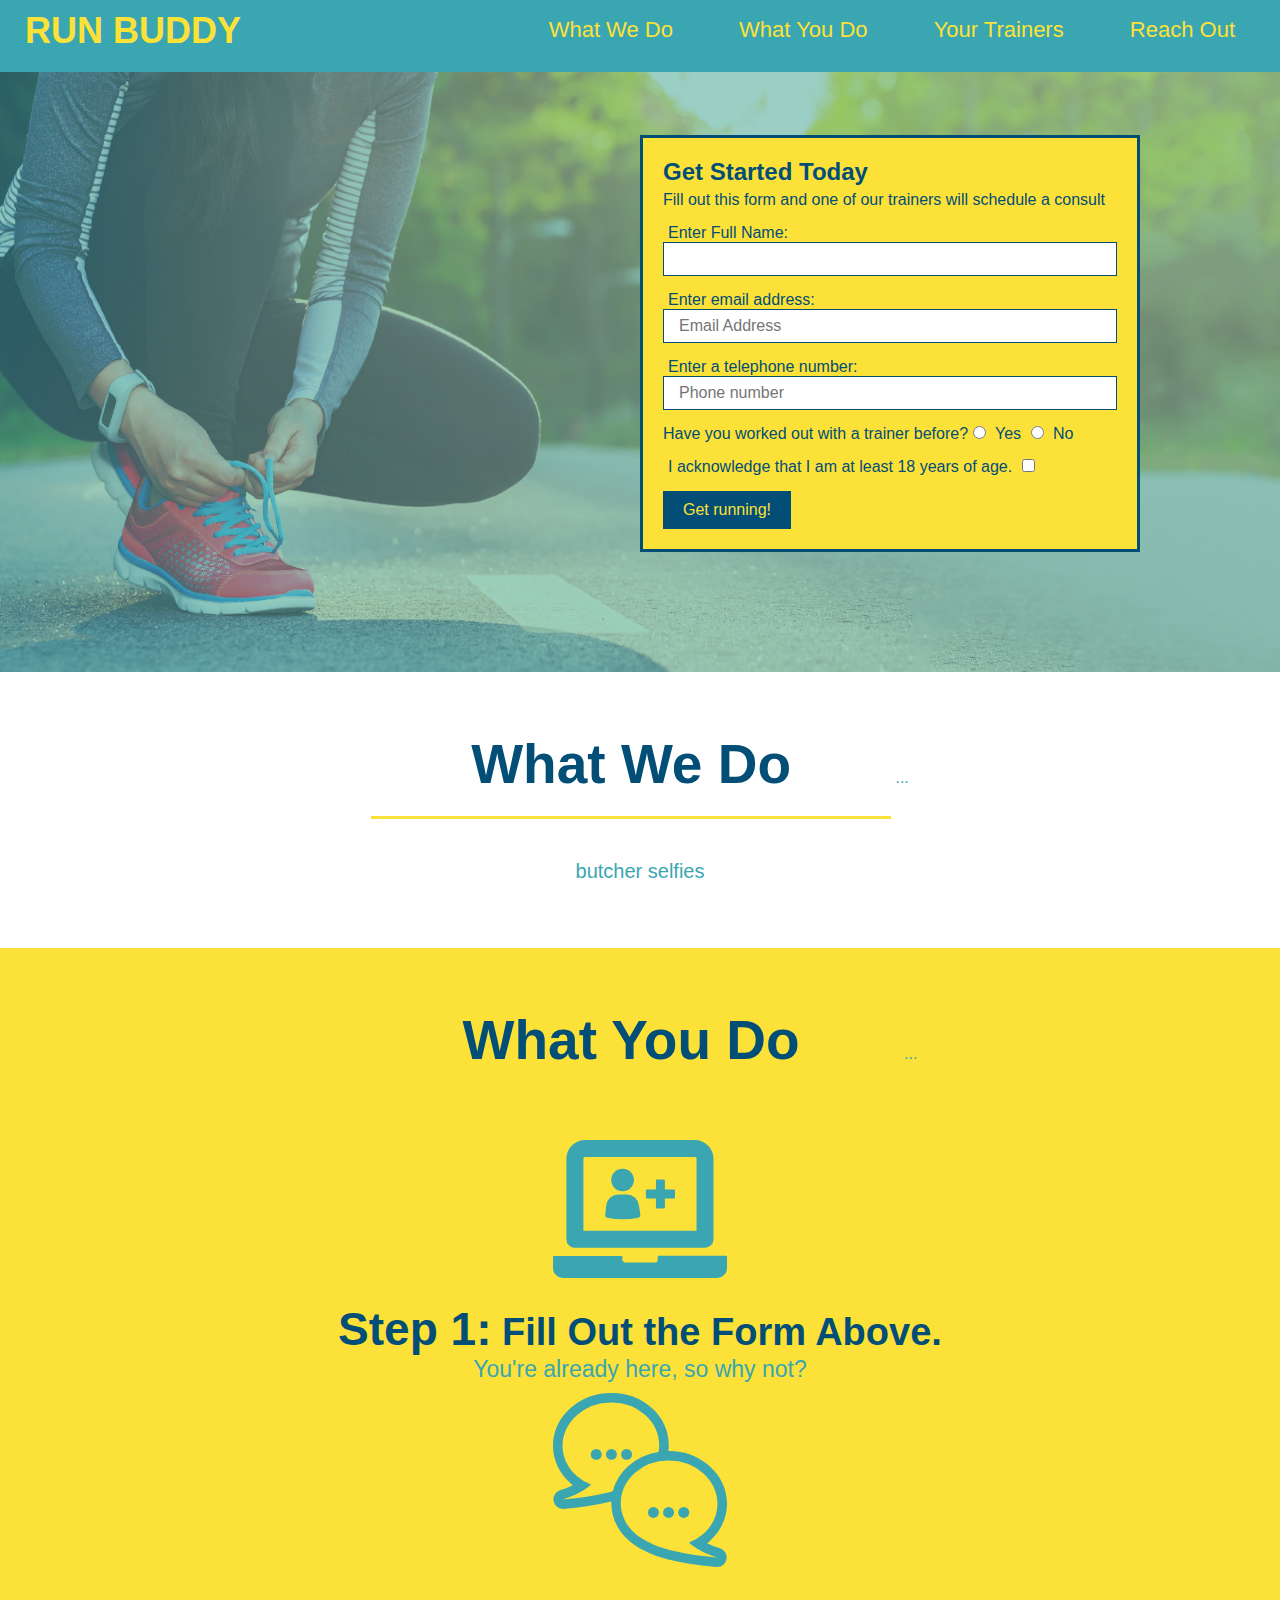
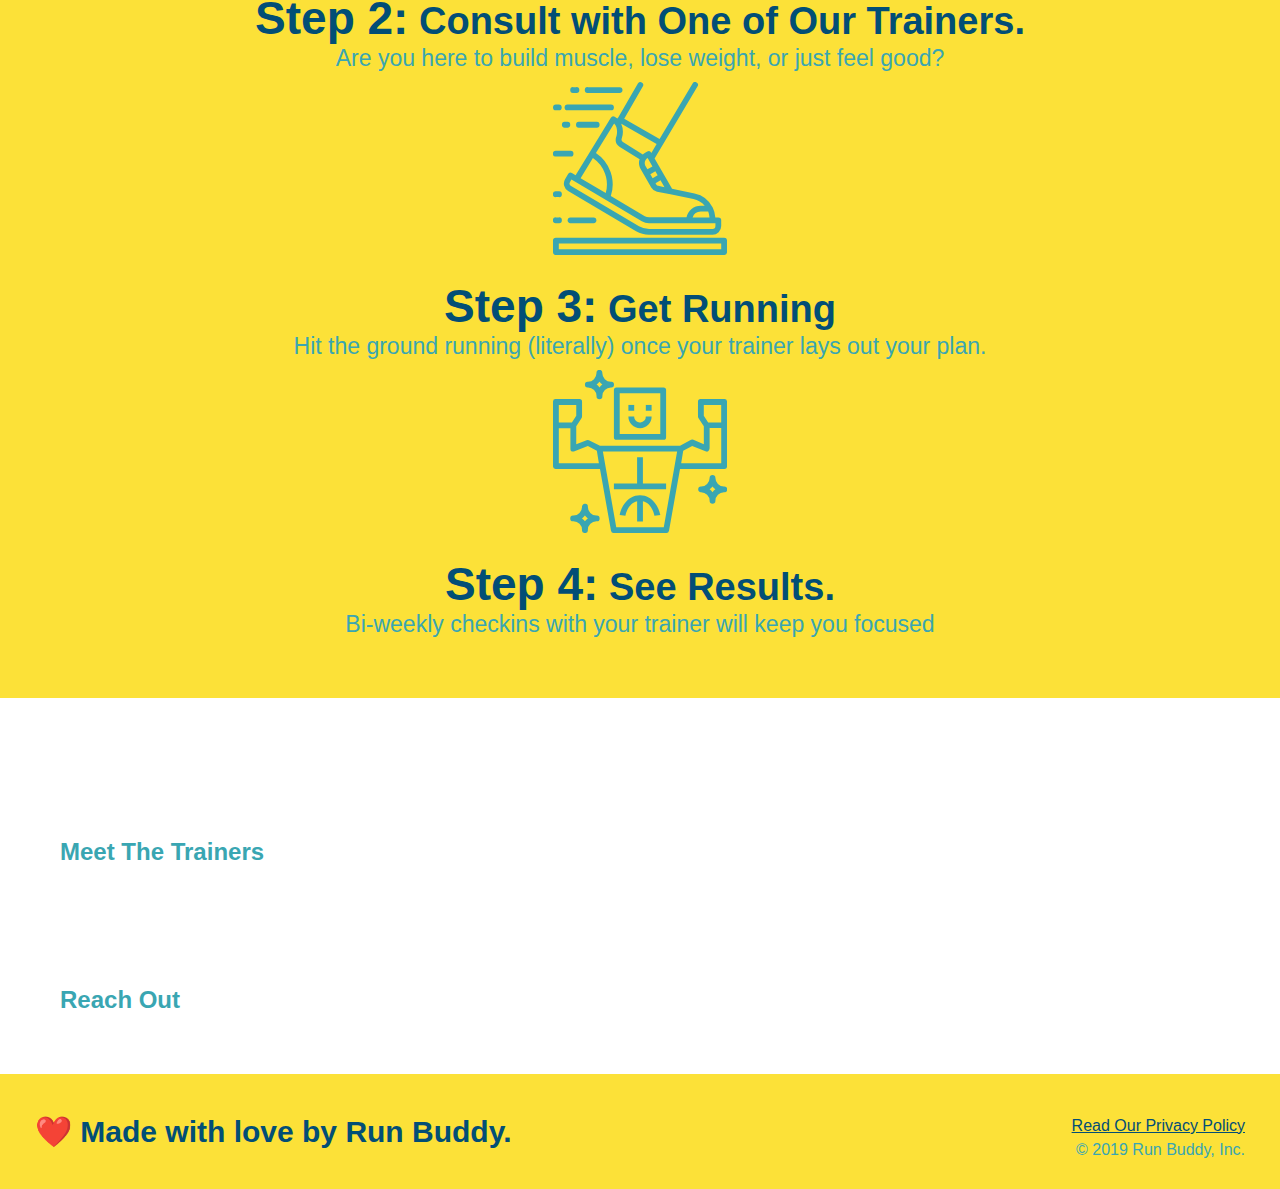
==== index.html @ 14437b07 "style what you do section" ====
<!DOCTYPE html>
<html lang="en">
    <head>
    <meta charset="UTF-8" />
    <title>RUN BUDDY</title>
<link rel="stylesheet" href="./assets/css/style.css">
</head>
<body>

<!-- navigation -->
    <header>
    <h1>RUN BUDDY</h1>
    <nav>
    <ul>
        <li>
            <a href="#what-we-do">What We Do</a>
        </li>
        <li>
            <a href="#what-you-do">What You Do</a>
        </li>
        <li>
            <a href="#your-trainers">Your Trainers</a>
        </li>
        <li>
            <a href="#reach-out">Reach Out</a>
        </li>
    </ul>
    </nav>
    </header>


<!-- hero/jumbotron -->
    <section class="hero">
        <div>
            <div class="hero-form">
            <h3>Get Started Today</h3>
            <p>Fill out this form and one of our trainers will schedule a consult</p>
<!-- Add Form element-->
    <form>
        
        <label for="name">Enter Full Name:</label>
        <input type="text" placeholer="Your Name" name="name" id="name" class="form-input" />
        <label for="email">Enter email address:</label>
        <input type="text" placeholder="Email Address" name="email" id="email" class="form-input" />
        <label for="phone">Enter a telephone number:</label>
        <input type="text" placeholder="Phone number" name="phone" id="phone" class="form-input"/>
        <p>
            Have you worked out with a trainer before?
            <input type="radio" name="trainer-confirm" id="trainer-yes" />
            <label for="trainer-yes">Yes</label>
            <input type="radio" name="trainer-confirm" id="trainer-no" />
            <label for="trainer-no">No</label>
        </p>
        <p>
            <label for="checkbox">
                I acknowledge that I am at least 18 years of age.
            </label>
            <input type="checkbox" name="age-confirm" id="checkbox" />
        </p>
        <button type="submit">
            Get running!
        </button>
    </form>
    </div>
</div>
</section>
<!--end hero-->

        
<!-- "what we do" section -->
<section id="what-we-do" class="intro">
    <h2 class="section-title primary-border">What We Do</h2>
    ...
            <p>
                butcher selfies 
            </p>
    </section>

<!-- "What you do" section-->
        
<section id="what-you-do" class="steps">
    <h2 class="section-title primary-border">What You Do</h2>
    ...
            <div>
                <img src="./assets/images/step-1.svg" alt="" />
                <h3>Step 1:<span> Fill Out the Form Above.</span></h3>
                <p>You're already here, so why not?</p>
             </div>
             <div>
                 <img src="./assets/images/step-2.svg" alt="" />
                 <h3>Step 2:<span> Consult with One of Our Trainers.</span></h3>
                 <p>Are you here to build muscle, lose weight, or just feel good?</p>
             </div>
             <div>
                 <img src="./assets/images/step-3.svg" alt="" />
                 <h3>Step 3:<span> Get Running</span></h3>
                 <p>Hit the ground running (literally) once your trainer lays out your plan.</p>
             </div>
             <div>
                 <img src="./assets/images/step-4.svg" alt="" />
                 <h3>Step 4:<span> See Results.</span></h3>
                 <p>Bi-weekly checkins with your trainer will keep you focused</p>
             </div>
    </section>
            
<!-- "meet the trainers" section-->
            
    <section>
                <h2>Meet The Trainers</h2>
    </section>

<!-- "reach out"-->
    <section>
                <h2>Reach Out</h2>
    </section>
<!-- footer -->
    <footer>
        <h2>❤️ Made with love by Run Buddy.</h2>
    <div>
        <a href="#">Read Our Privacy Policy</a><br />
        &copy; 2019 Run Buddy, Inc.
    </div>
    </footer>
</body>
</html>
---- assets/css/style.css ----
* {
    margin: 0;
    padding: 0;
    box-sizing: border-box;
}
header {
    padding-top: 10px;
    padding-right: 15px;
    padding-bottom: 20px;
    padding-left: 25px;
    background-color: #39a6b2;
}
header nav ul li {
    display: inline;
    margin: 0 30px;
    font-weight: lighter;
    font-size: 22px;
}
header h1 {
    font-weight: bold;
    font-size: 36px;
    color:#fce138;
    margin: 0;
    display: inline;
}
header a {
    text-decoration: none;
    color: #fce138;
}
header nav {
    float: right;
    margin: 7px 0;
}

body {
    color: #39a6b2;
    font-family: Helvetica, Arial, sans-serif;
}

footer {
    background: #fce138;
    width: 100%;
    padding: 40px 35px;
}
footer h2 {
    display: inline;
    color: #024e76;
    font-size: 30px;
    margin: 0;
}
footer div {
    float: right;
    line-height: 1.5;
    text-align: right;
}
footer a {
    color: #024e76;
}

.hero {
    padding: 60px;
    background-image: url("../images/hero-bg.jpg");
    height: 600px;
    background-size: cover;
    background-position: center;
    position: relative;
}
.hero-form {
    border: 3px solid #024e76;
    background-color: #fce138;
    padding: 20px;
    width: 500px;
    color: #024e76;
    position: absolute;
    bottom: 120px;
    right: 140px;
}
.hero-form label {
    margin: 0 5px;
}
.hero-form p {
    margin: 5px 0 15px 0;
}
.hero-form h3 {
    font-size: 24px;
    margin: 0;
}
.form-input {
    border: 1px solid #024e76;
    display: block;
    padding: 7px 15px;
    font-size: 16px;
    color: #024e76;
    width: 100%;
    margin-bottom: 15px;
}
.hero-form button {
    color: #fce138;
    background-color: #024e76;
    border: none;
    padding: 10px 20px;
    font-size: 16px;
}
section {
    padding: 60px;
}
.intro {
    text-align: center;
}

.intro p {
    line-height: 1.7;
    color: #39a6b2;
    width: 80%;
    font-size: 20px;
    margin: 0 auto;
}
.steps {
    text-align: center;
    background: #fce138;
    margin-bottom: 80px;
}
.steps img {
    width: 15%;
    margin: 10px 0;
}
.steps h3 {
    color: #024e76;
    font-size: 46px;
    margin-top: 10px;
}
.steps p {
    color:#39a6b2;
    font-size: 23px;
}
.steps span {
    font-size: 38px;
}
.section-title {
    font-size: 55px;
    color: #024e76;
    margin-bottom: 35px;
    padding: 0 100px 20px 100px;
    border-bottom: 3px solid;
    display: inline-block;
    border-color:#39a6b2
}
.primary-border {
    border-color: #fce138
}
.secondary-border {
    border-color: #39a6b2;
}
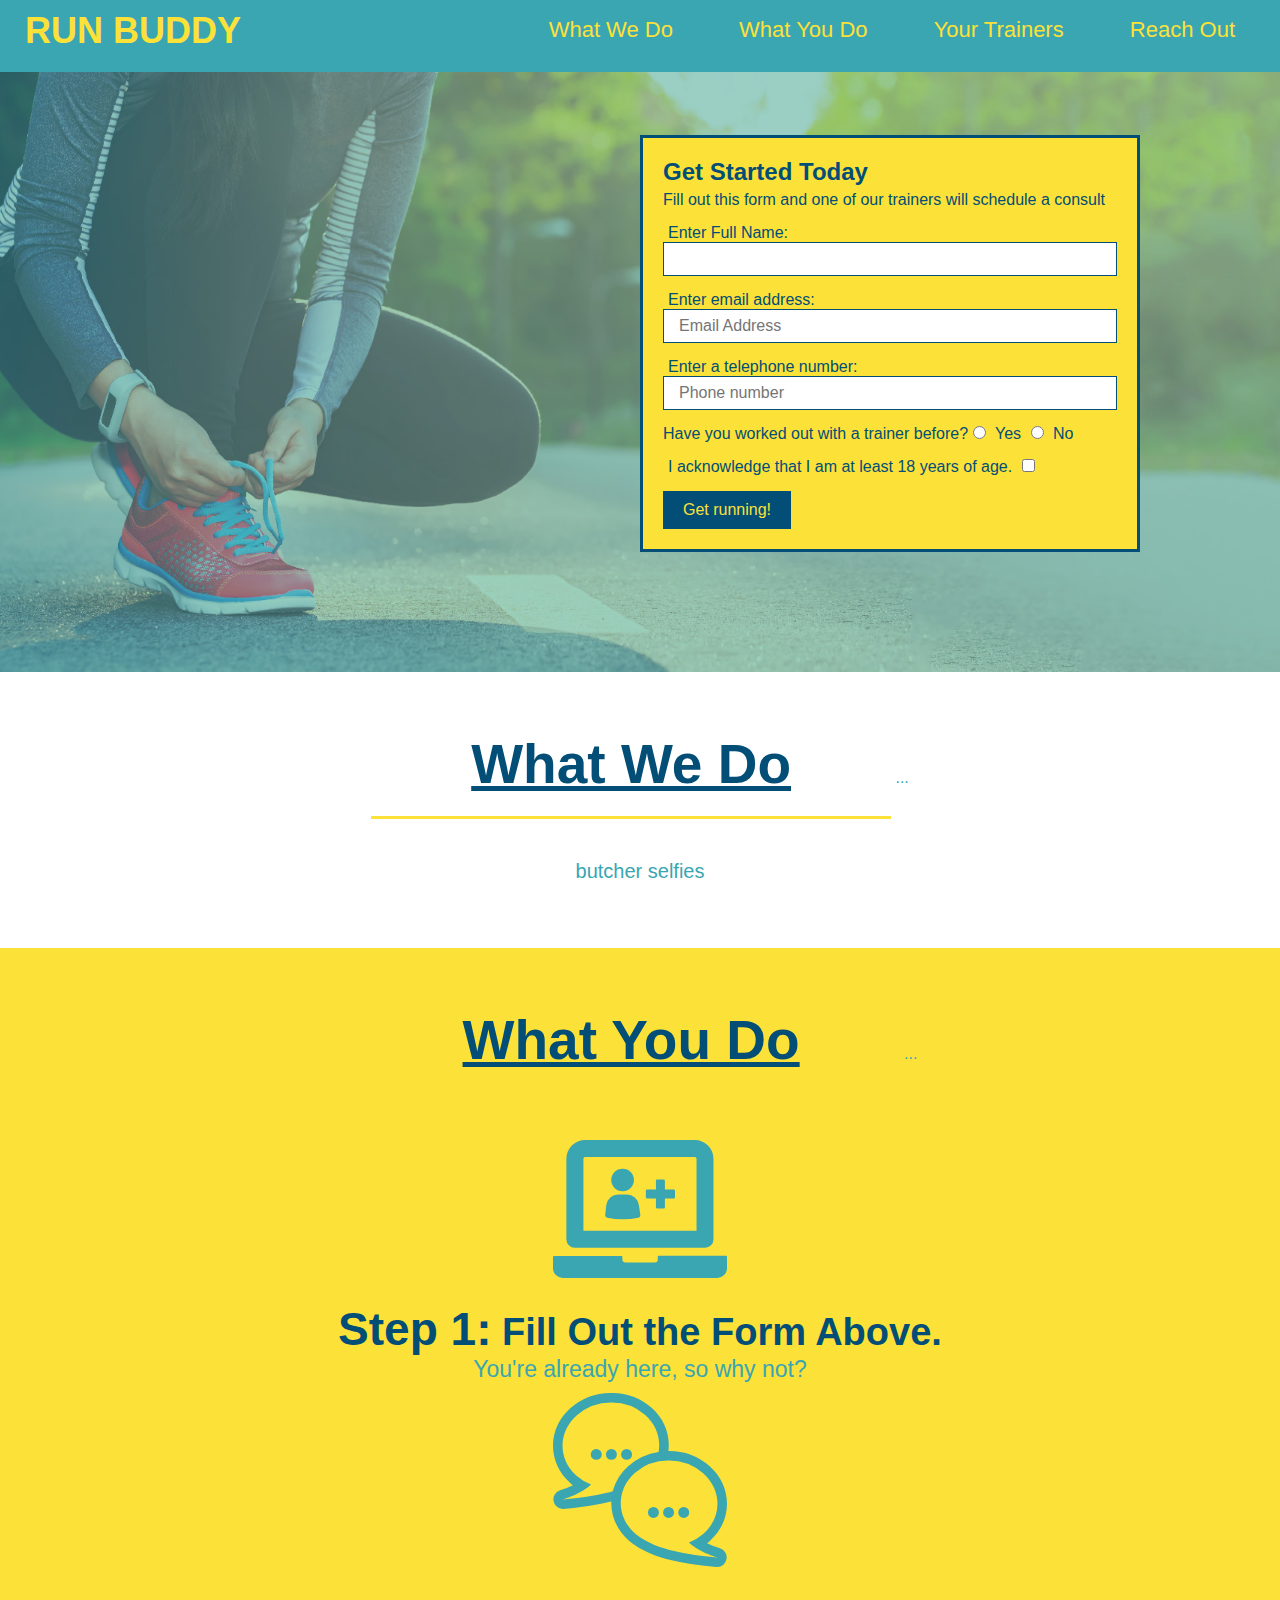
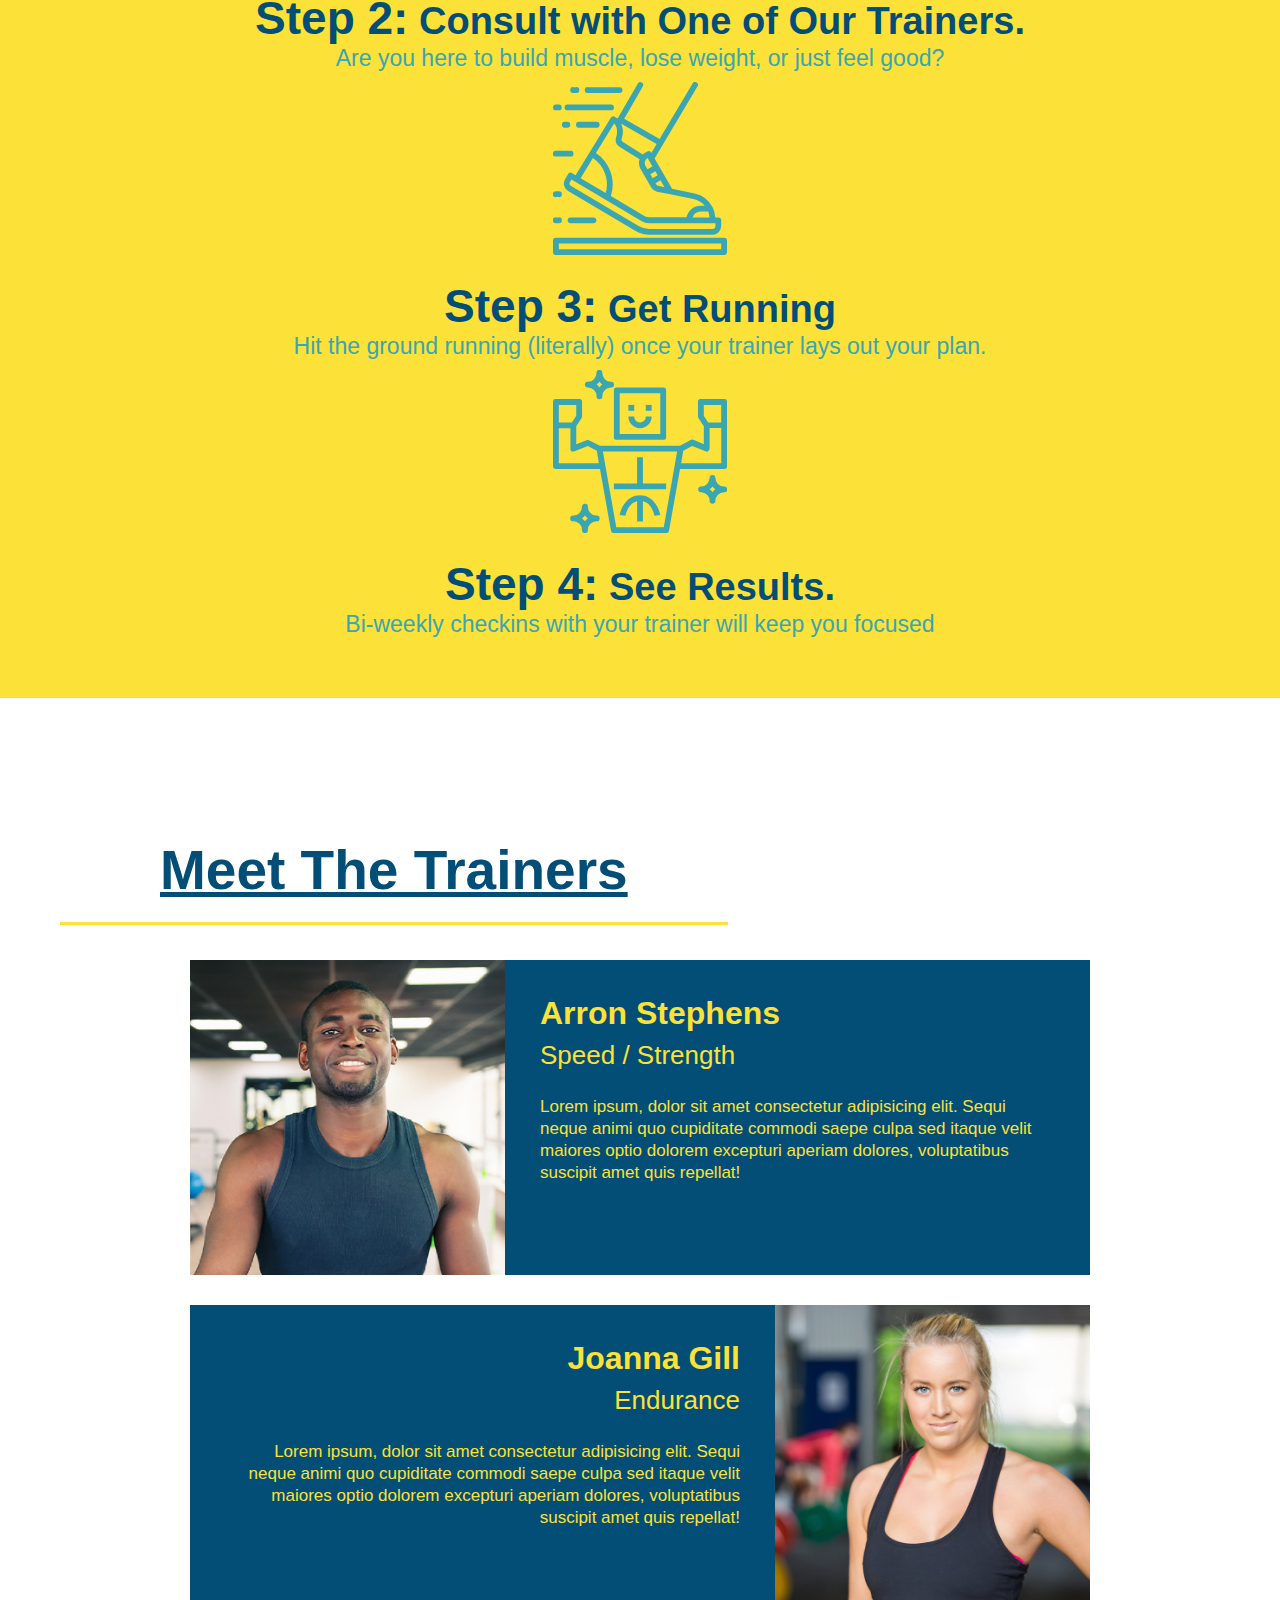
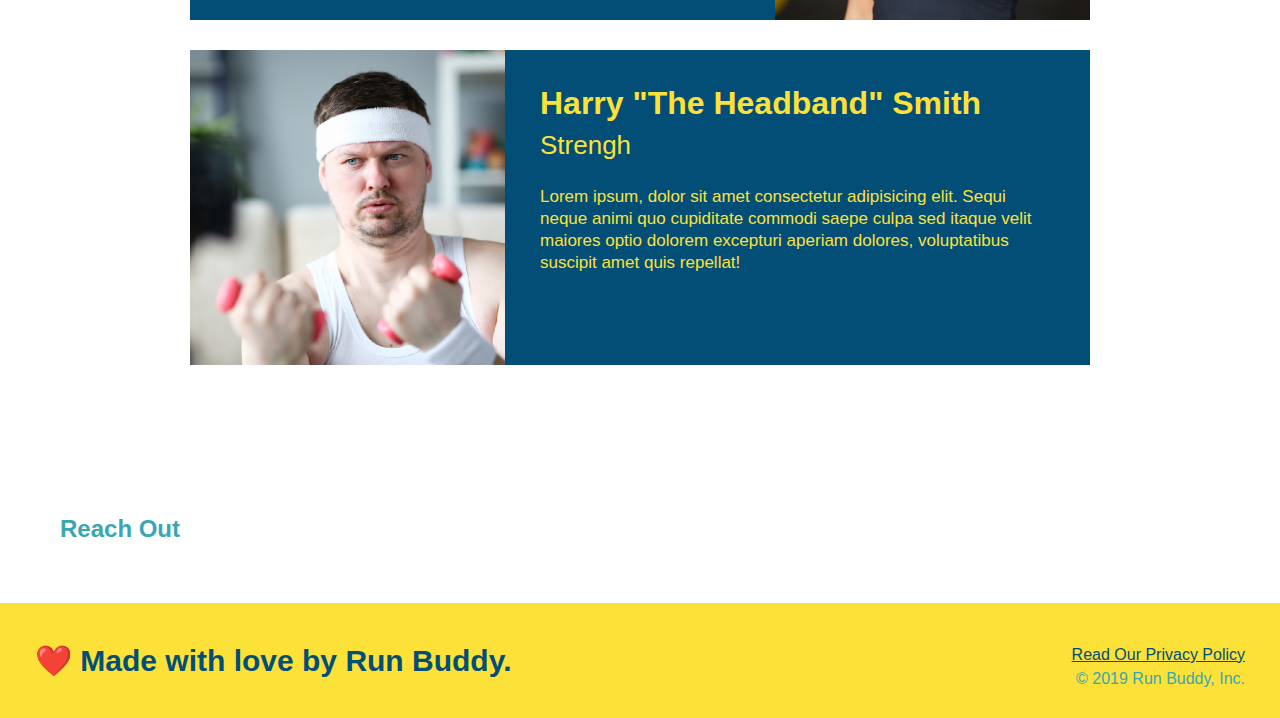
==== commit 5e935042: "meet the trainers section" ====
--- a/index.html
+++ b/index.html
@@ -105,8 +105,42 @@
             
 <!-- "meet the trainers" section-->
             
-    <section>
-                <h2>Meet The Trainers</h2>
+    <section id="your-trainers">
+            <h2 class="section-title primary-border">
+                    Meet The Trainers
+            </h2>
+    <article class="trainer">
+        <img src="./assets/images/trainer-1.jpg" alt="Arron Stephens in his workout clothes, ready to pump iron"/>
+        <div class="trainer-bio text-left">
+            <h3>Arron Stephens</h3>
+            <h4>Speed / Strength</h4>
+            <p>      Lorem ipsum, dolor sit amet consectetur adipisicing elit. Sequi neque animi quo cupiditate commodi saepe culpa sed
+                itaque velit maiores optio dolorem excepturi aperiam dolores, voluptatibus suscipit amet quis repellat!
+            </p>
+        </div>
+    </article>
+    <article class="trainer">
+        <div class="trainer-bio text-right">
+            <h3>Joanna Gill</h3>
+            <h4>Endurance</h4>
+            <p>
+                Lorem ipsum, dolor sit amet consectetur adipisicing elit. Sequi neque animi quo cupiditate commodi saepe culpa sed
+                itaque velit maiores optio dolorem excepturi aperiam dolores, voluptatibus suscipit amet quis repellat!
+            </p>
+        </div>
+        <img src="./assets/images/trainer-2.jpg" alt="Joanna Gill cooling off after a workout." />
+    </article>
+    <article class="trainer">
+        <img src="./assets/images/trainer-3.jpg" alt="Harry Smith wearing a headband and lifting comically small pink weights" />
+        <div class="trainer-bio text-left">
+            <h3>Harry "The Headband" Smith</h3>
+            <h4>Strengh</h4>
+            <p>
+                Lorem ipsum, dolor sit amet consectetur adipisicing elit. Sequi neque animi quo cupiditate commodi saepe culpa sed
+                itaque velit maiores optio dolorem excepturi aperiam dolores, voluptatibus suscipit amet quis repellat!
+            </p>
+        </div>
+    </article>
     </section>
 
 <!-- "reach out"-->
--- a/assets/css/style.css
+++ b/assets/css/style.css
@@ -143,11 +143,50 @@
     padding: 0 100px 20px 100px;
     border-bottom: 3px solid;
     display: inline-block;
-    border-color:#39a6b2
+    border-color:#39a6b2;
+    text-decoration: underline;
 }
 .primary-border {
     border-color: #fce138
 }
 .secondary-border {
     border-color: #39a6b2;
+}
+.trainers {
+    text-align: center;
+}
+.trainer {
+    width: 900px;
+    margin: 0 auto 30px auto;
+    background: #024e76;
+    color: #fce138;
+    overflow: auto
+}
+.trainer img {
+    width: 35%;
+    float: left;
+}
+.trainer-bio {
+    padding: 35px;
+    float: left;
+    width: 65%;
+}
+.trainer-bio h3 {
+    font-size: 32px;
+    margin-bottom: 8px;
+}
+.trainer-bio h4 {
+    font-weight: lighter;
+    font-size: 26px;
+    margin-bottom: 25px;
+}
+.trainer-bio p {
+    font-size: 17px;
+    line-height: 1.3;
+}
+.text-left {
+    text-align: left;
+}
+.text-right {
+    text-align: right;
 }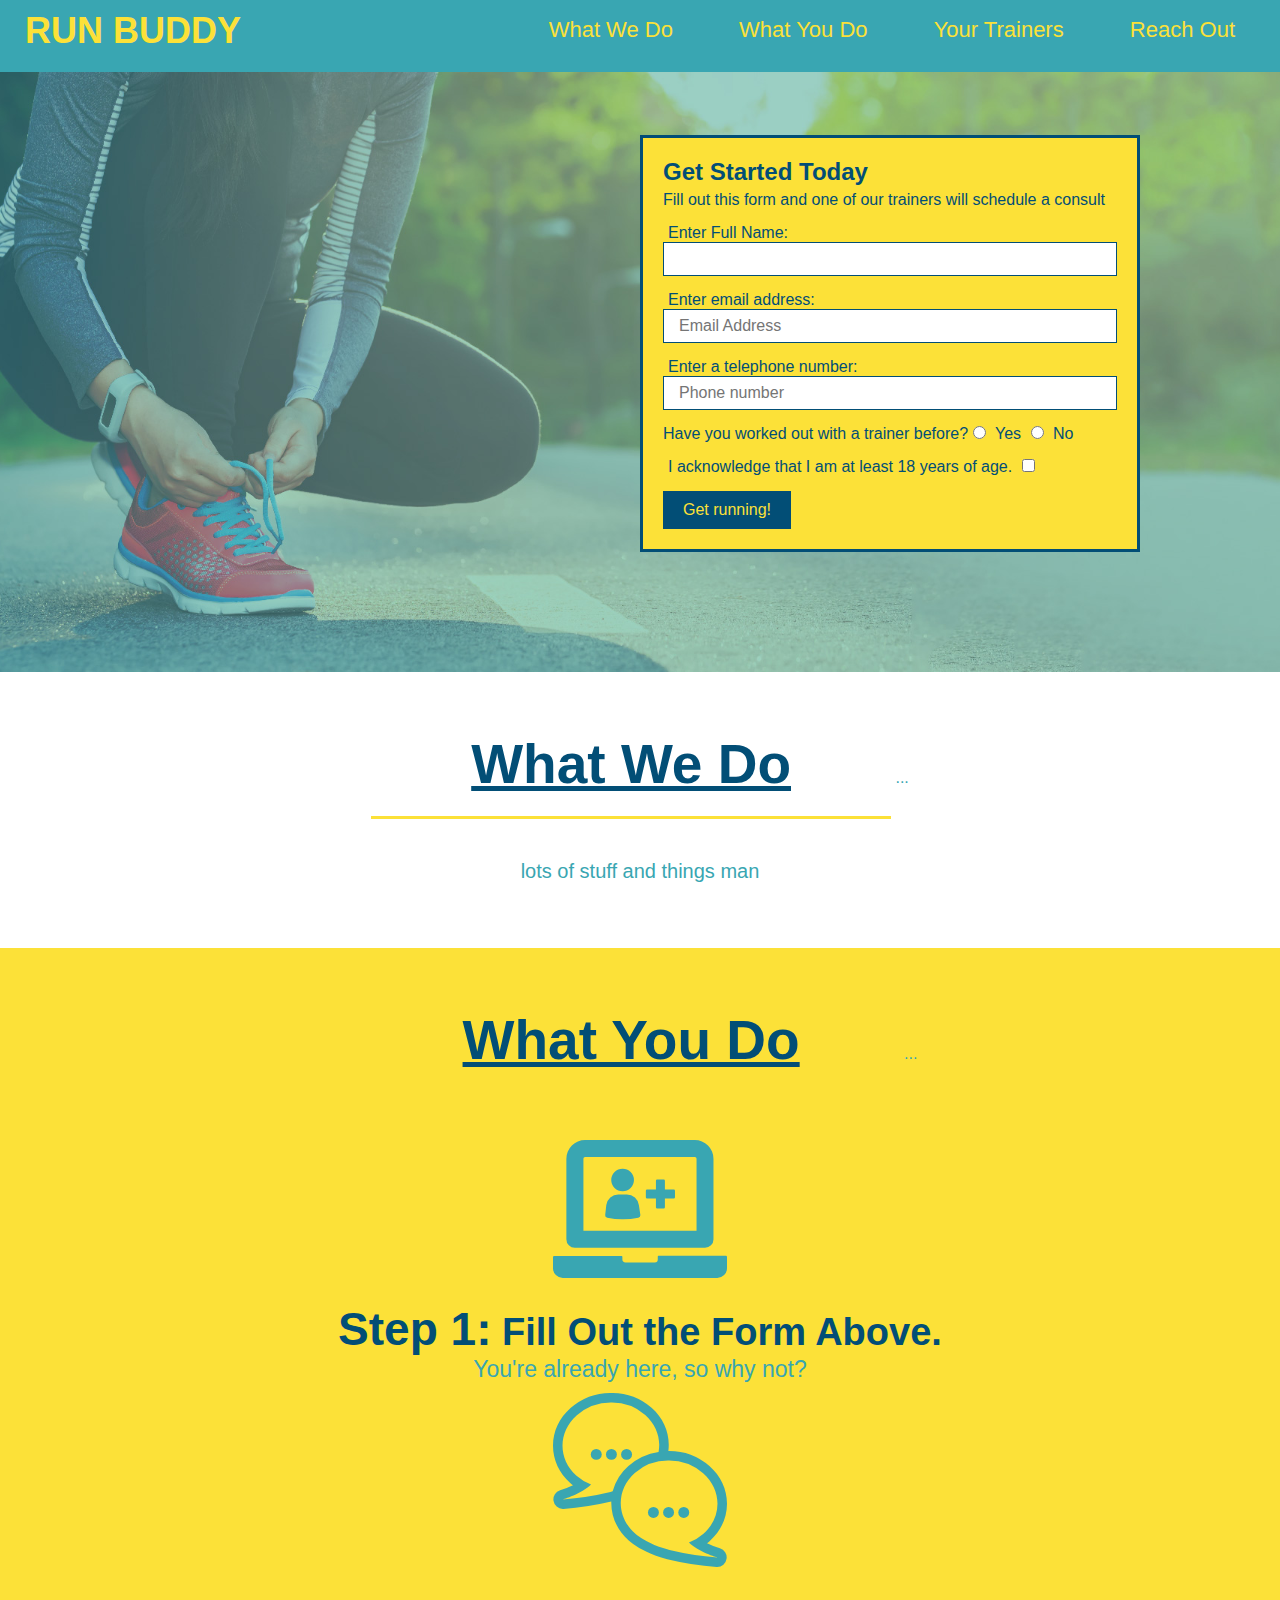
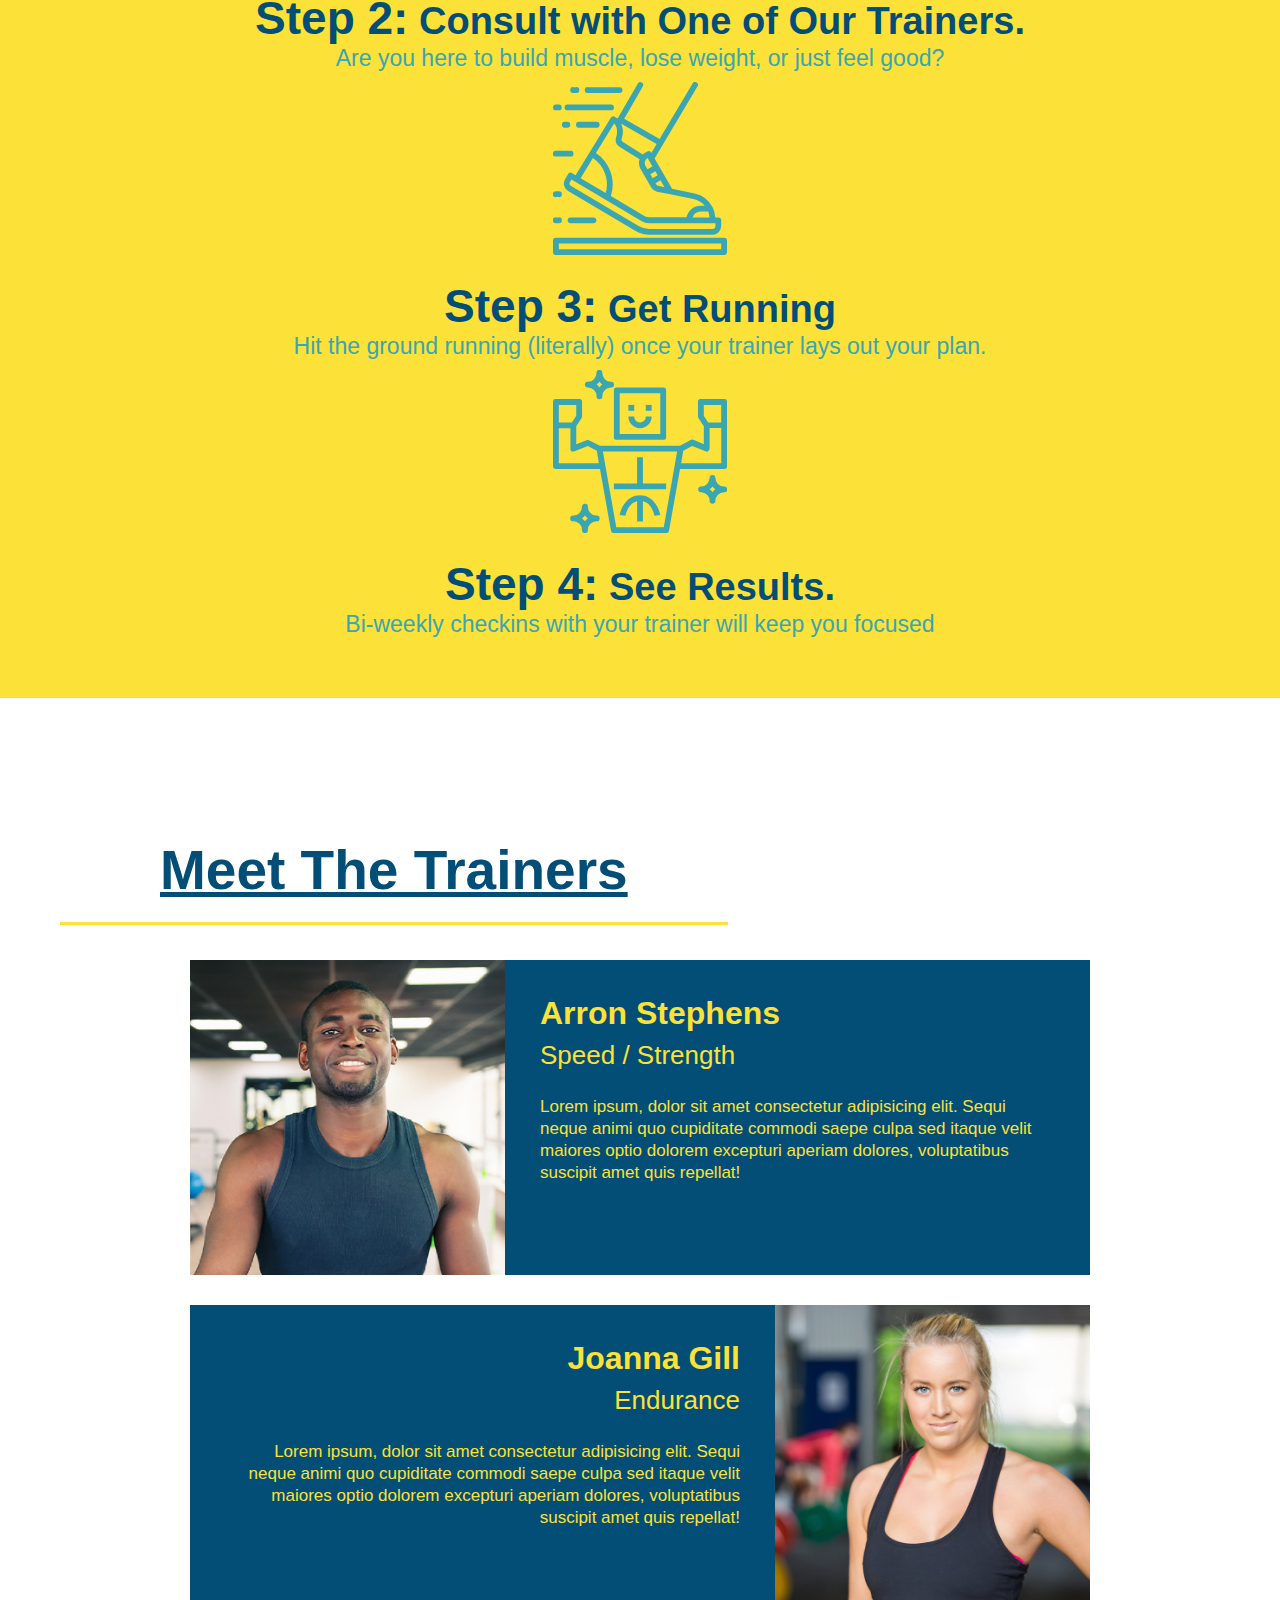
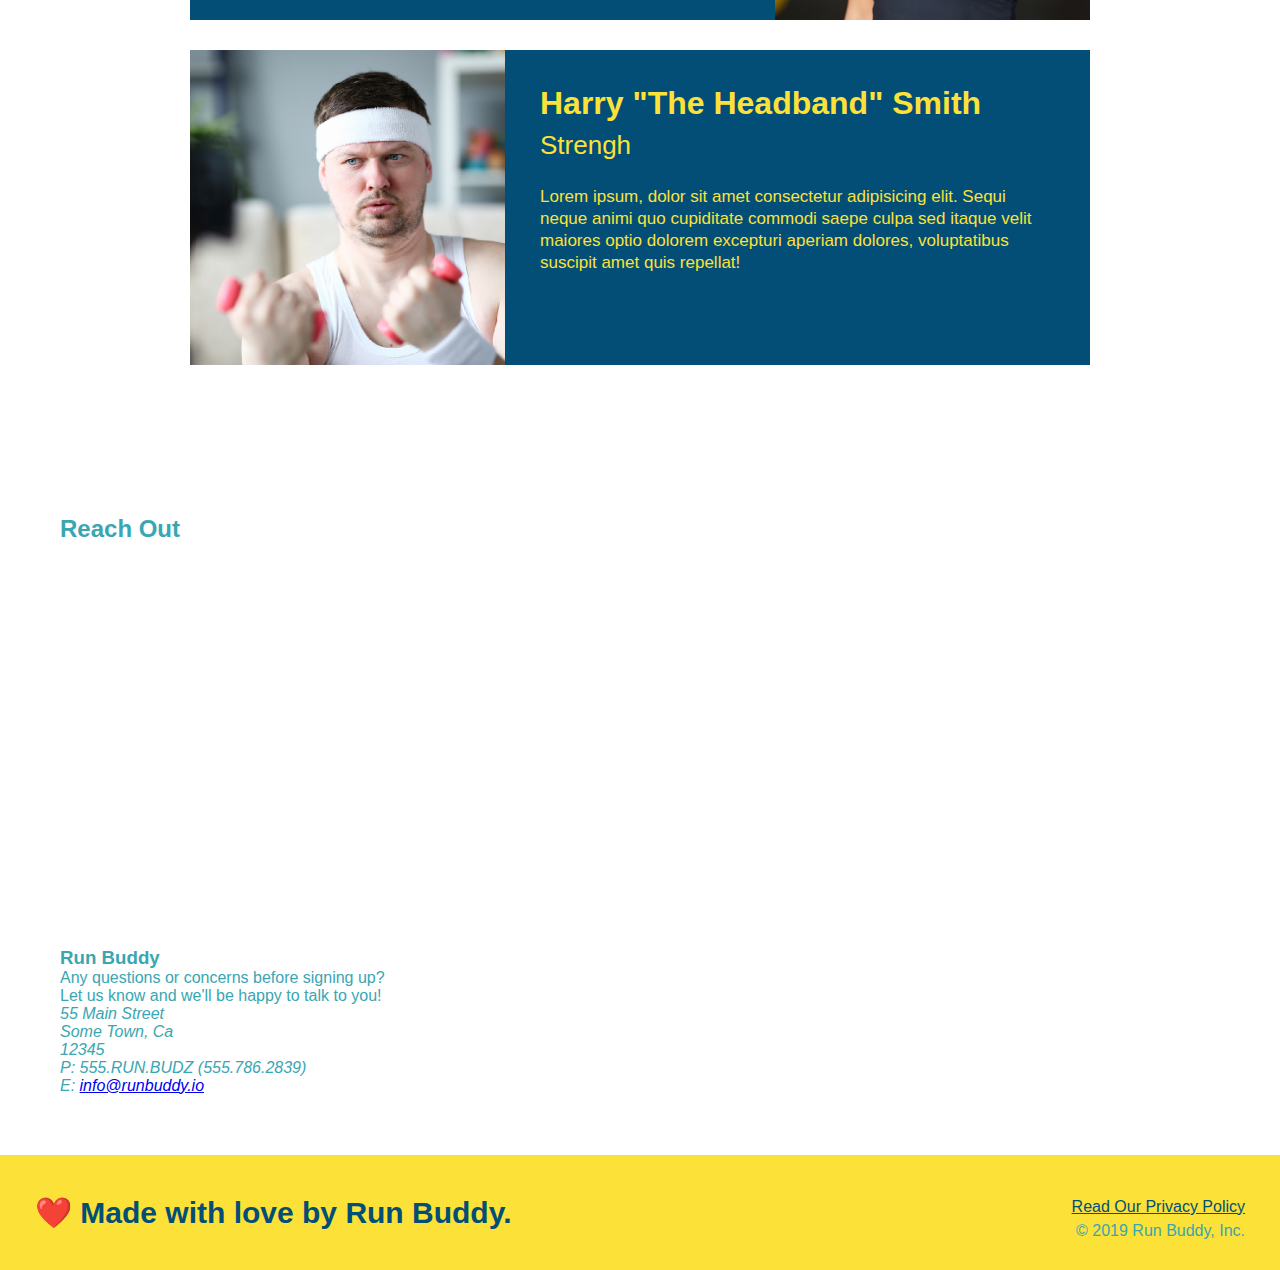
==== commit 80a61a43: "add iframe" ====
--- a/index.html
+++ b/index.html
@@ -72,7 +72,7 @@
     <h2 class="section-title primary-border">What We Do</h2>
     ...
             <p>
-                butcher selfies 
+                lots of stuff and things man
             </p>
     </section>
 
@@ -146,7 +146,29 @@
 <!-- "reach out"-->
     <section>
                 <h2>Reach Out</h2>
-    </section>
+    <div class="contact-info">
+        <iframe src="https://www.google.com/maps/embed?pb=!1m18!1m12!1m3!1d3147.1079747227936!2d-120.42364418397035!3d37.92790791110593!2m3!1f0!2f0!3f0!3m2!1i1024!2i768!4f13.1!3m3!1m2!1s0x8090c49129b6ac57%3A0xb56c7eb95a2cd8bd!2sMain%20St%2C%20California%2095327!5e0!3m2!1sen!2sus!4v1616426329495!5m2!1sen!2sus" 
+        width="400"
+        height="400"
+        style="border:0;"
+        allowfullscreen=""
+        loading="lazy">
+    </iframe>
+    <h3>Run Buddy</h3>
+    <p>
+        Any questions or concerns before signing up?
+        <br />
+        Let us know and we'll be happy to talk to you!
+    </p>
+    <address>
+        55 Main Street <br />
+        Some Town, Ca <br />
+        12345<br />
+        P: 555.RUN.BUDZ (555.786.2839)<br />
+        E: <a href="mailto:info@runbuddy.io">info@runbuddy.io</a>
+    </address>
+</div>
+</section>
 <!-- footer -->
     <footer>
         <h2>❤️ Made with love by Run Buddy.</h2>
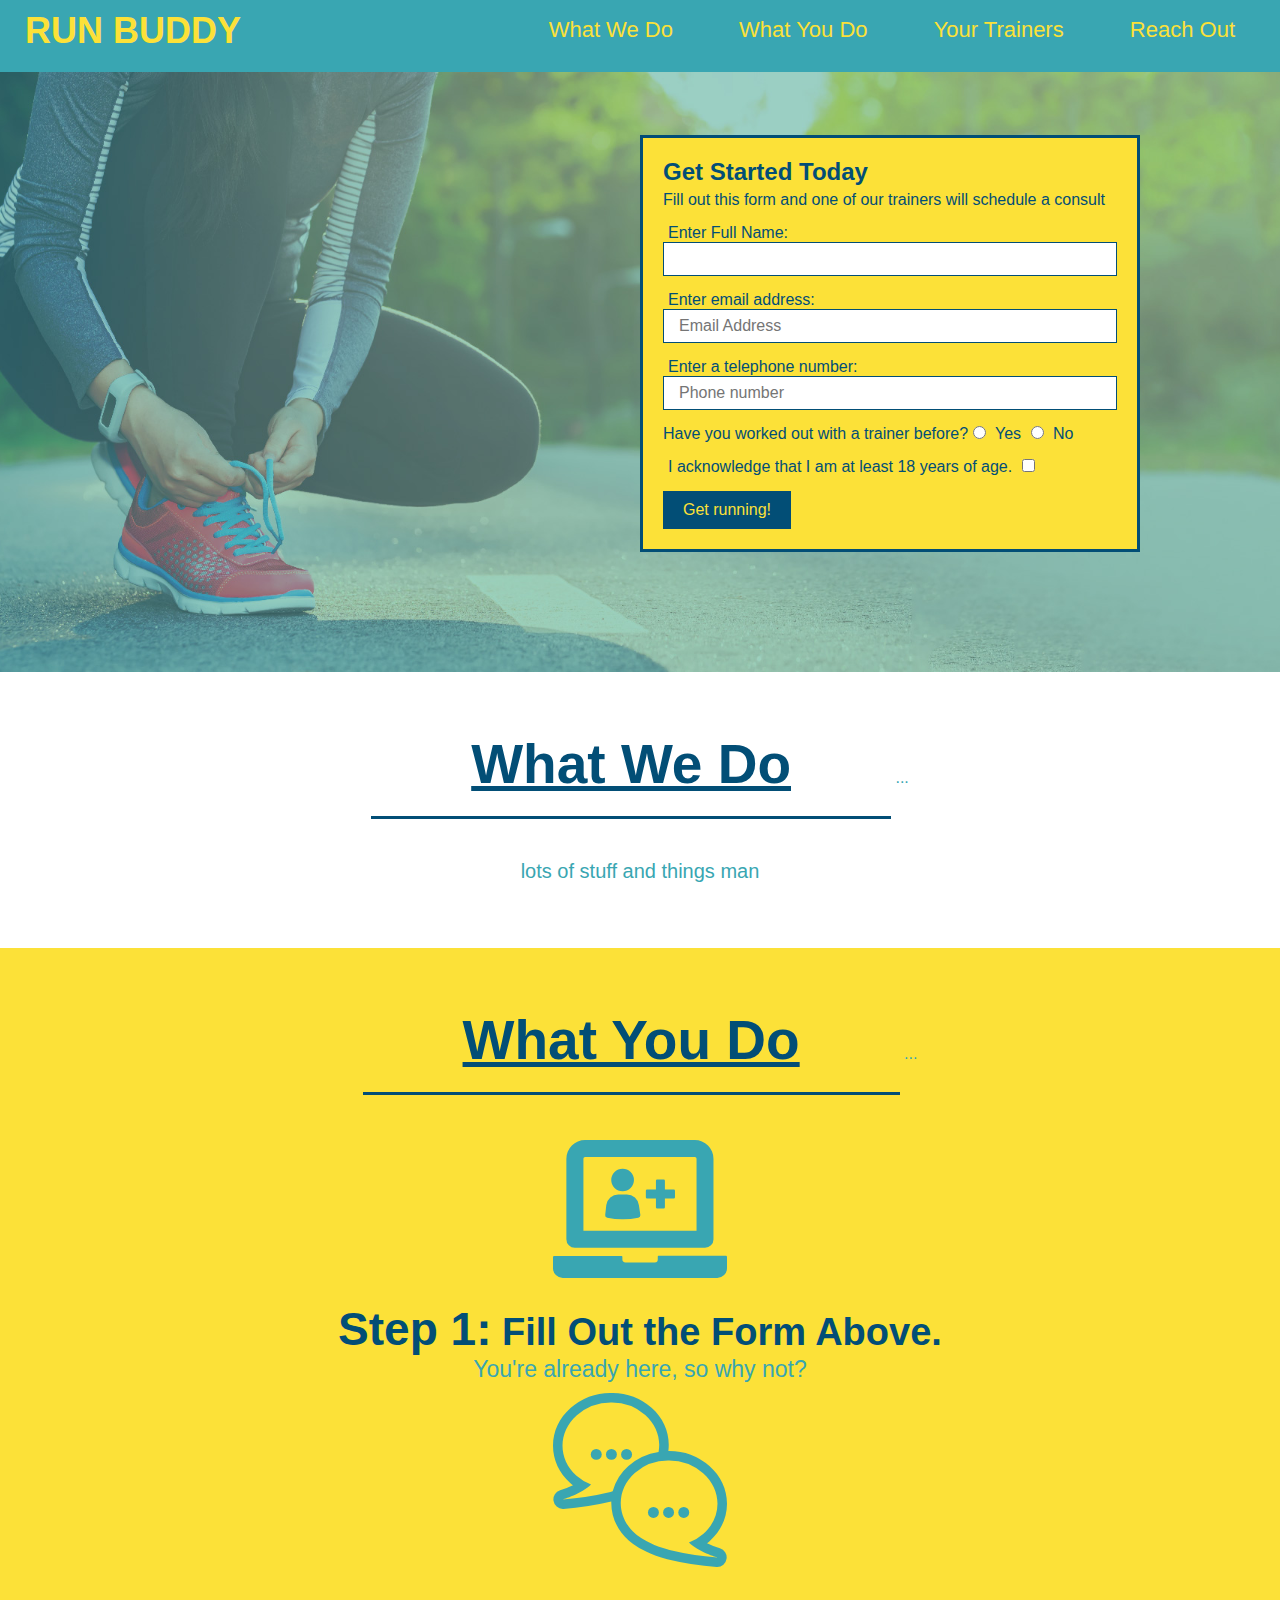
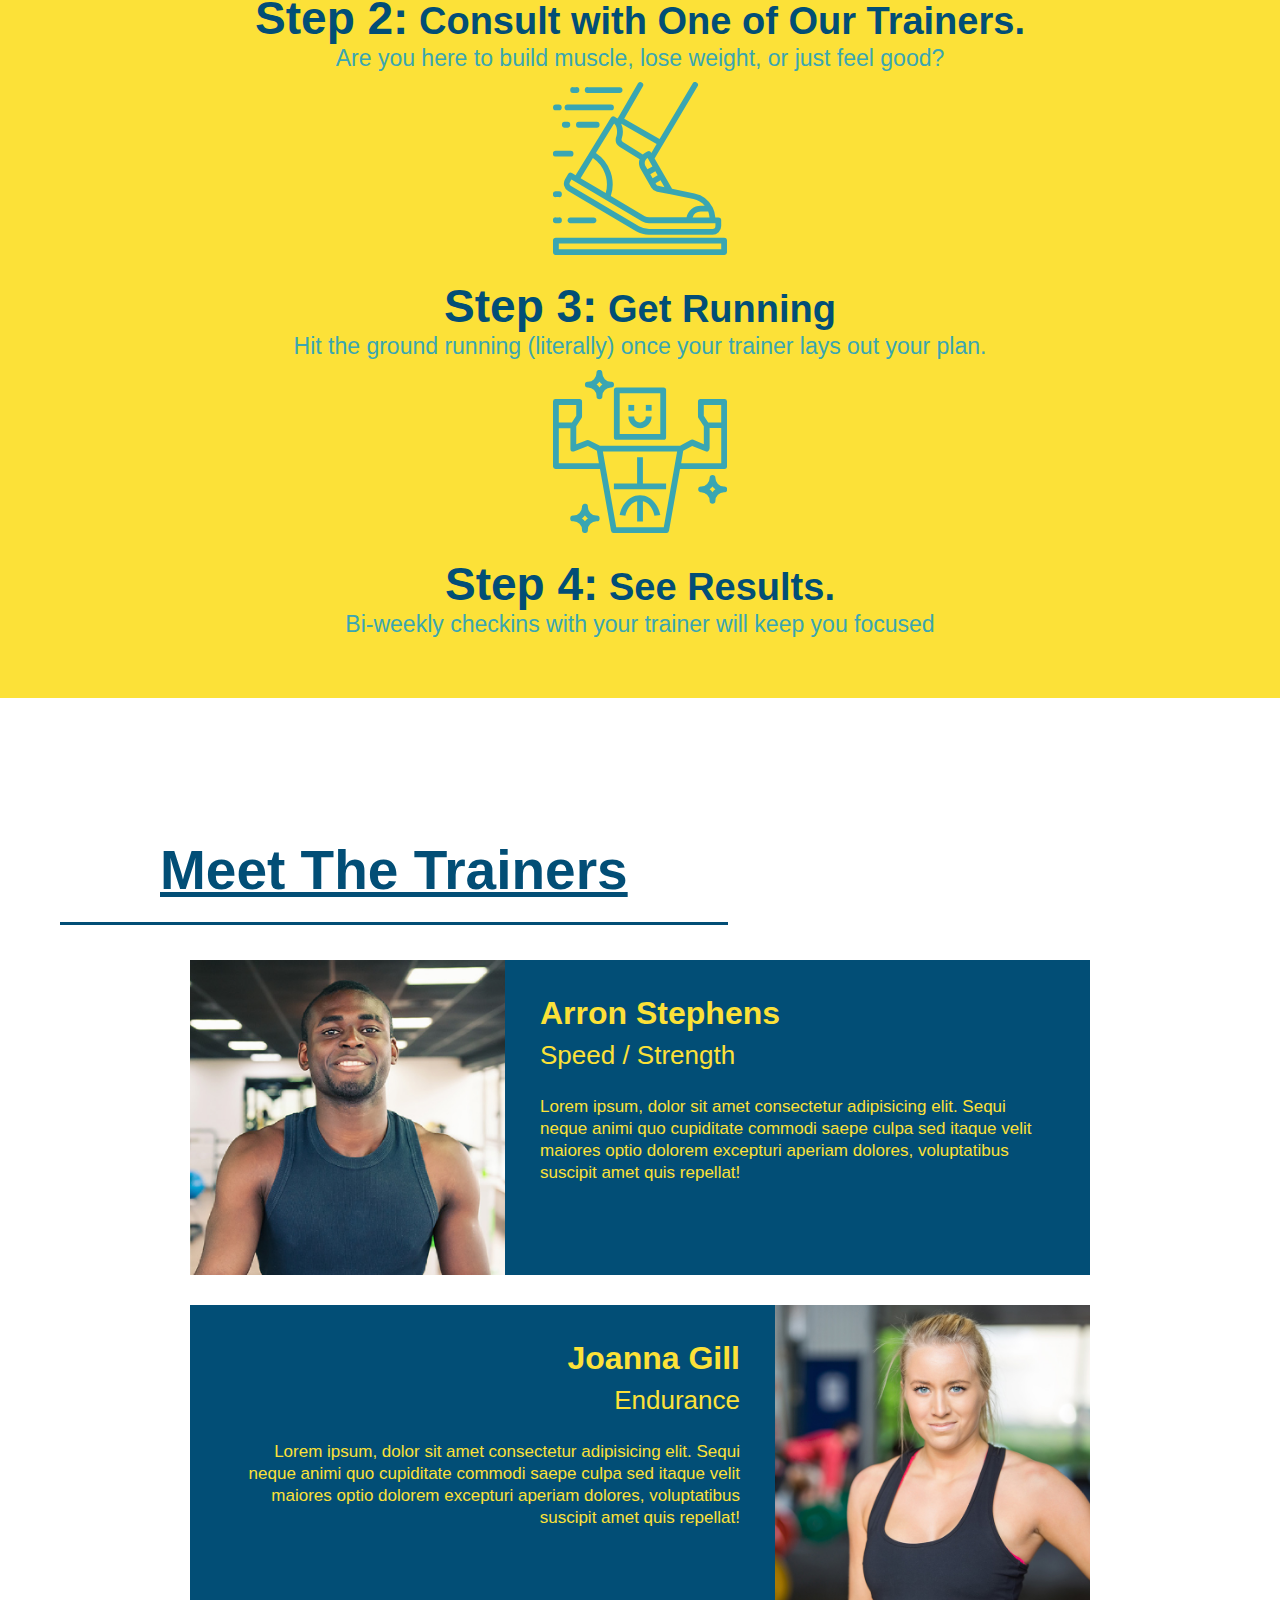
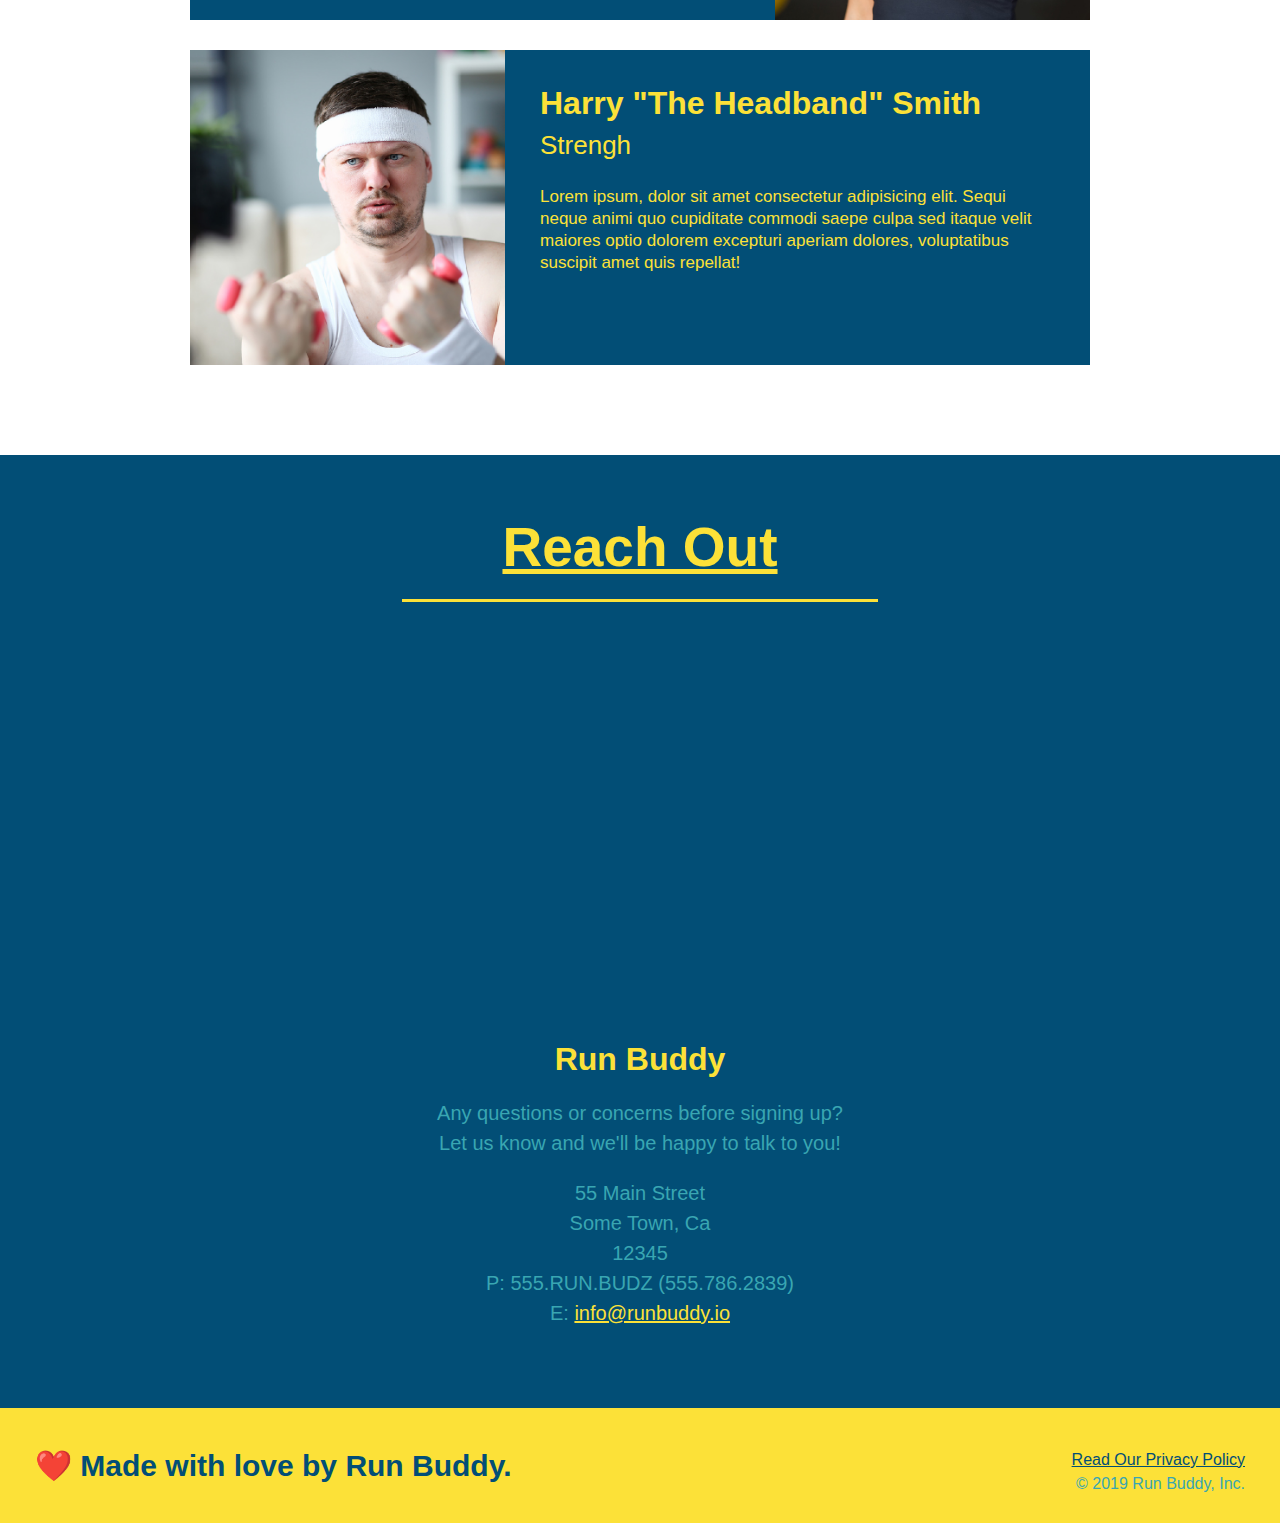
==== commit abef067c: "added index and secondary styles sheet" ====
--- a/index.html
+++ b/index.html
@@ -144,16 +144,16 @@
     </section>
 
 <!-- "reach out"-->
-    <section>
-                <h2>Reach Out</h2>
+    <section id="reach-out" class= "contact">
+        <h2 class="section-title secondary-border">Reach Out</h2>
     <div class="contact-info">
-        <iframe src="https://www.google.com/maps/embed?pb=!1m18!1m12!1m3!1d3147.1079747227936!2d-120.42364418397035!3d37.92790791110593!2m3!1f0!2f0!3f0!3m2!1i1024!2i768!4f13.1!3m3!1m2!1s0x8090c49129b6ac57%3A0xb56c7eb95a2cd8bd!2sMain%20St%2C%20California%2095327!5e0!3m2!1sen!2sus!4v1616426329495!5m2!1sen!2sus" 
-        width="400"
-        height="400"
+        <iframe 
+        src="https://www.google.com/maps/embed?pb=!1m18!1m12!1m3!1d3147.1079747227936!2d-120.42364418397035!3d37.92790791110593!2m3!1f0!2f0!3f0!3m2!1i1024!2i768!4f13.1!3m3!1m2!1s0x8090c49129b6ac57%3A0xb56c7eb95a2cd8bd!2sMain%20St%2C%20California%2095327!5e0!3m2!1sen!2sus!4v1616426329495!5m2!1sen!2sus" 
         style="border:0;"
         allowfullscreen=""
         loading="lazy">
     </iframe>
+
     <h3>Run Buddy</h3>
     <p>
         Any questions or concerns before signing up?
@@ -167,13 +167,13 @@
         P: 555.RUN.BUDZ (555.786.2839)<br />
         E: <a href="mailto:info@runbuddy.io">info@runbuddy.io</a>
     </address>
-</div>
+    </div>
 </section>
 <!-- footer -->
     <footer>
         <h2>❤️ Made with love by Run Buddy.</h2>
     <div>
-        <a href="#">Read Our Privacy Policy</a><br />
+        <a href="./privacy-policy.html">Read Our Privacy Policy</a><br />
         &copy; 2019 Run Buddy, Inc.
     </div>
     </footer>
--- a/assets/css/style.css
+++ b/assets/css/style.css
@@ -152,7 +152,7 @@
 .secondary-border {
     border-color: #39a6b2;
 }
-.trainers {
+.trainer-bio {
     text-align: center;
 }
 .trainer {
@@ -189,4 +189,45 @@
 }
 .text-right {
     text-align: right;
+}
+.section-title {
+    font-size: 55px;
+    display: inline-block;
+    padding: 0 100px 20px 100px;
+    border-bottom: 3px solid;
+    margin-bottom: 35px;
+    color: #024e76;
+  }
+.contact {
+    text-align: center;
+    background: #024e76;
+}
+.contact h2 {
+    color:#fce138;
+}
+.contact-info iframe {
+    width: 400px;
+    height: 400px;
+}
+.contact-info div {
+    width: 410px;
+    display: inline-block;
+    vertical-align: top;
+    text-align: left;
+    margin: 30px 0 0 60px;
+    color: white;
+}
+.contact-info h3 {
+    color: #fce138;
+    font-size: 32px;
+}
+.contact-info p,
+.contact-info address {
+  margin: 20px 0;
+  line-height: 1.5;
+  font-size: 20px;
+  font-style: normal;
+}
+.contact-info a {
+    color:#fce138;
 }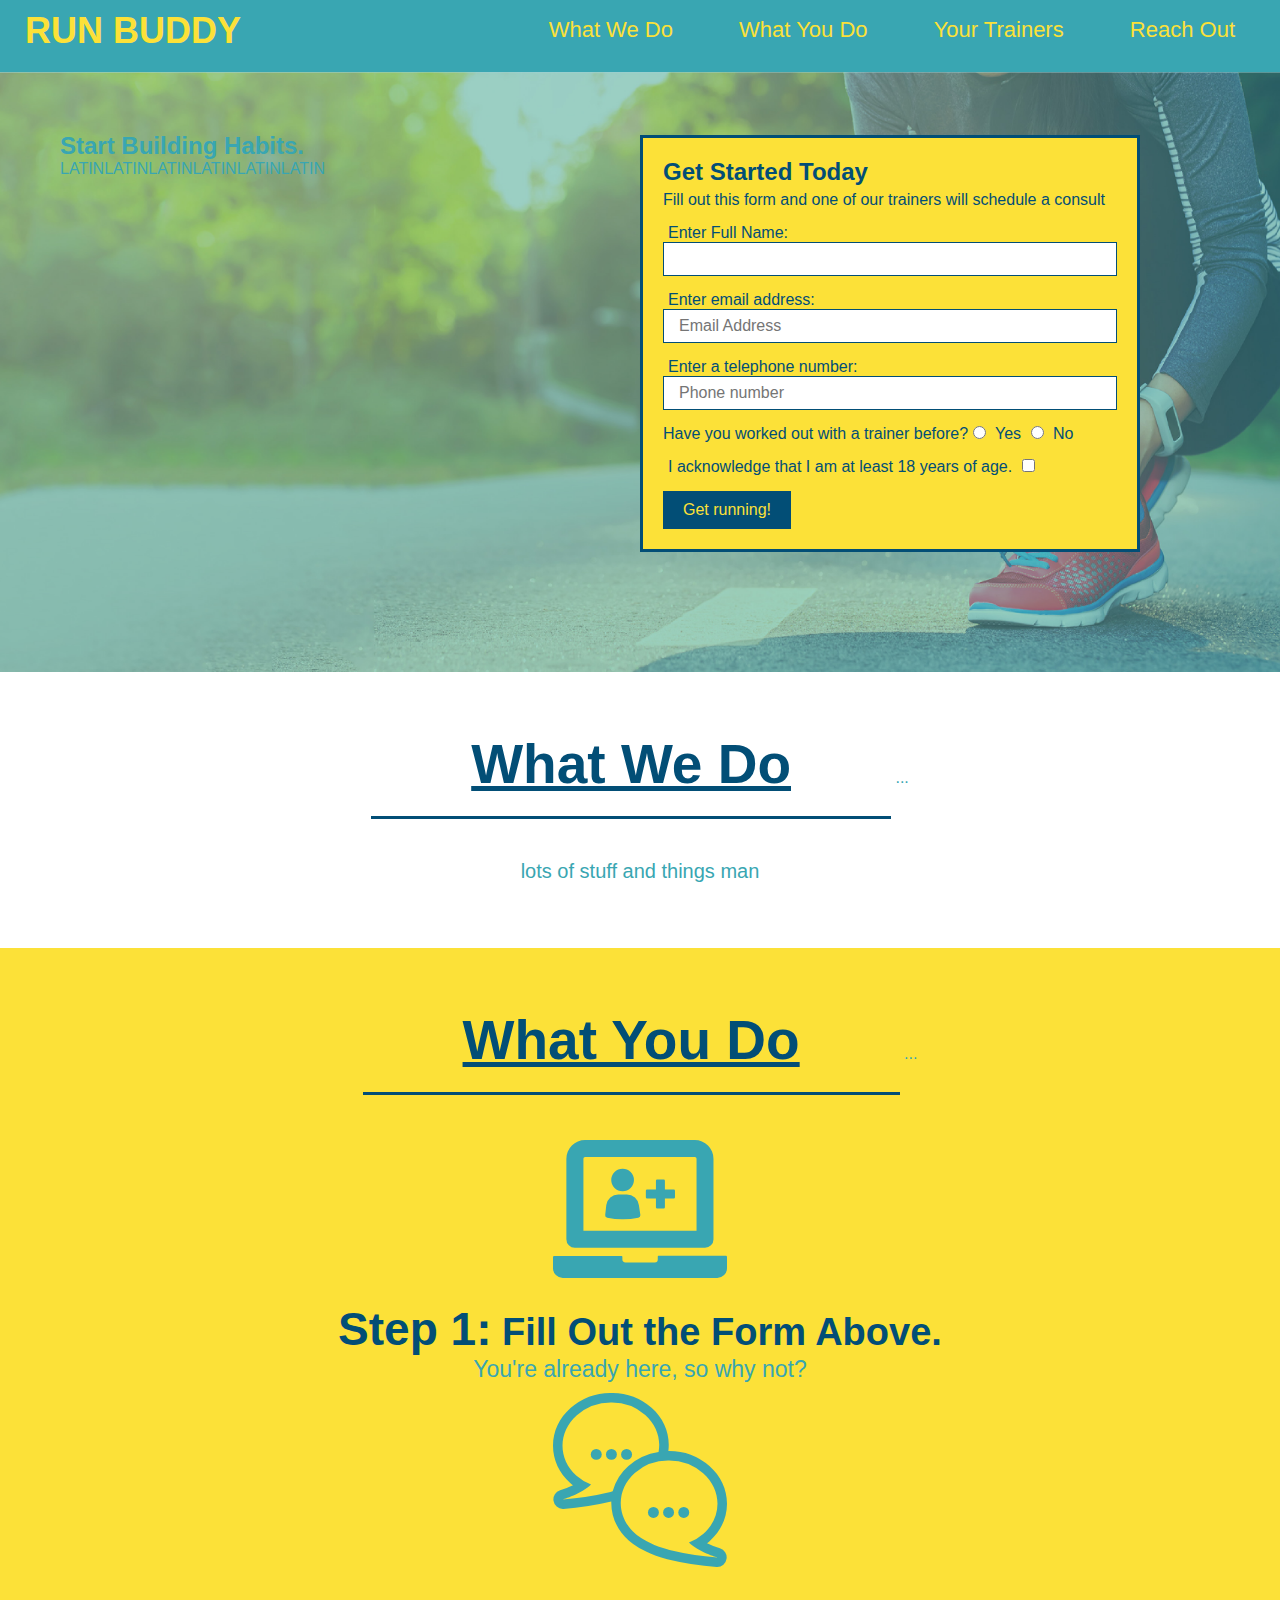
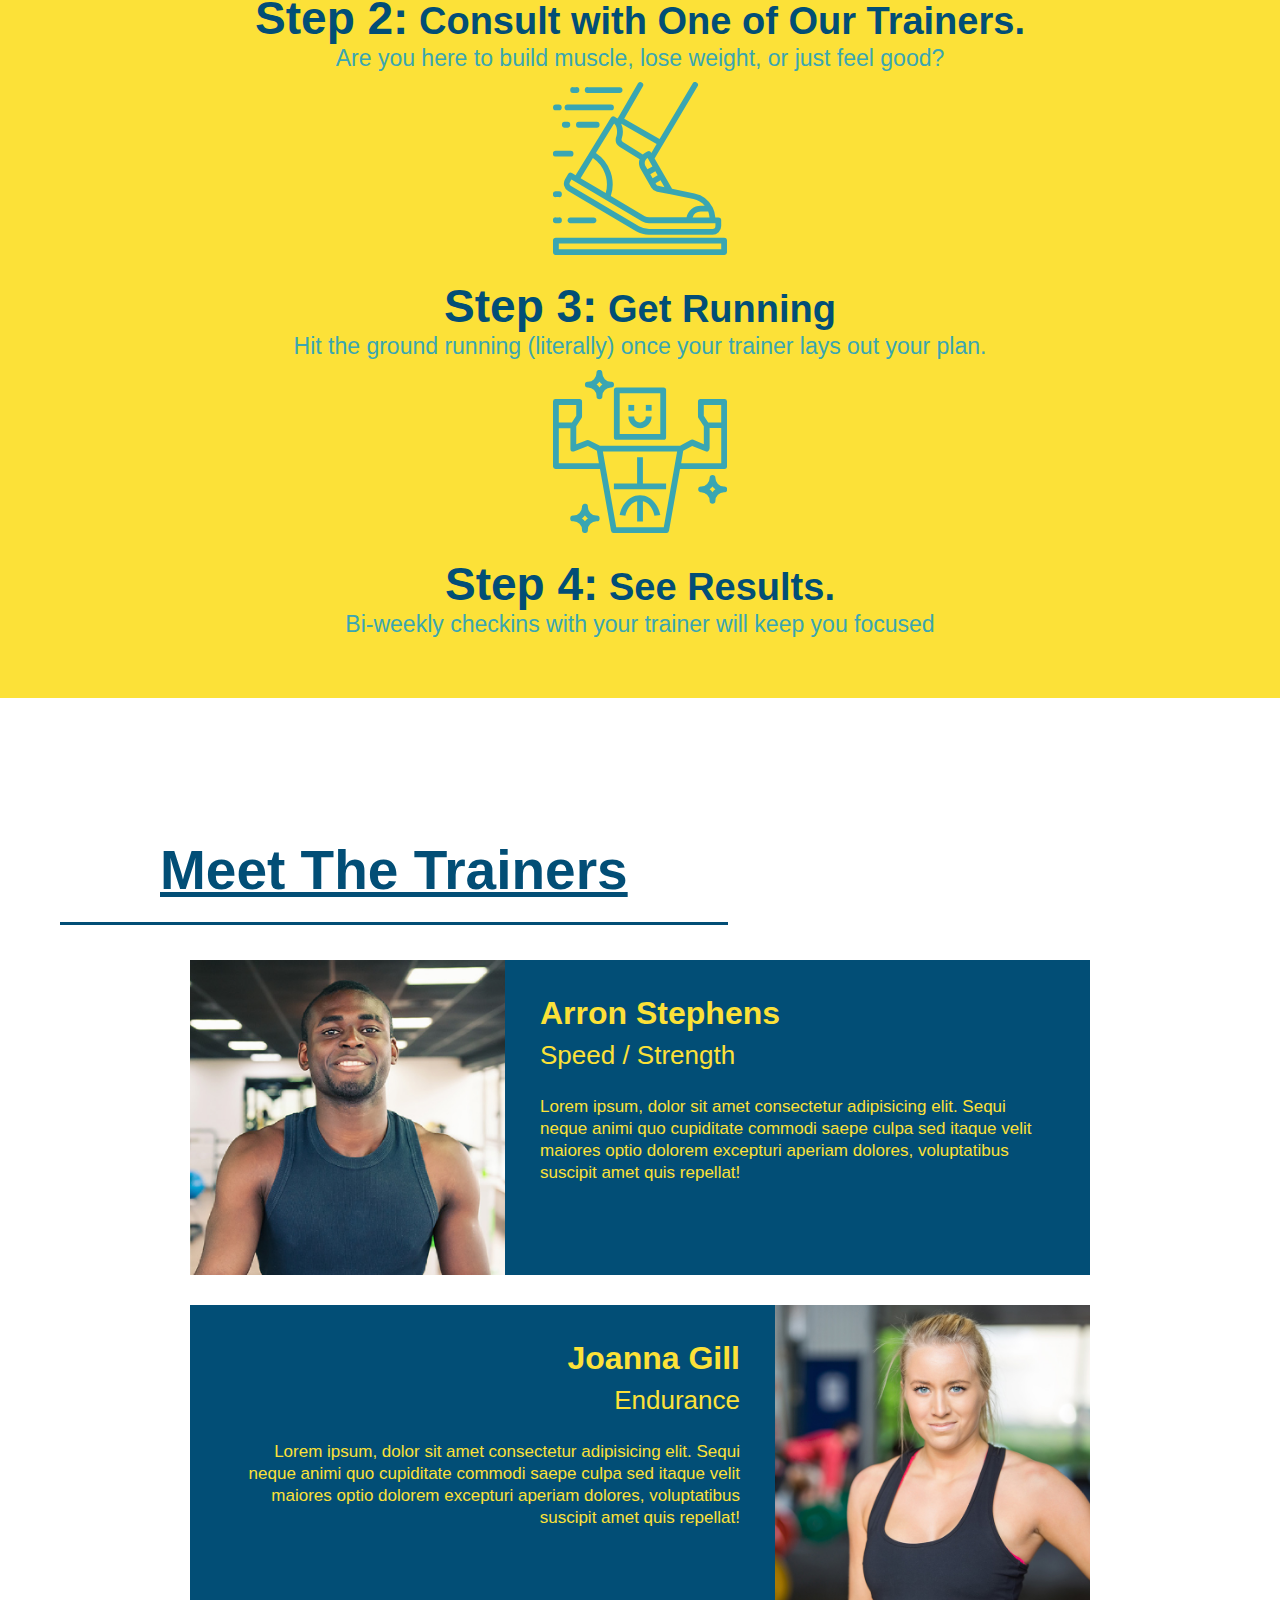
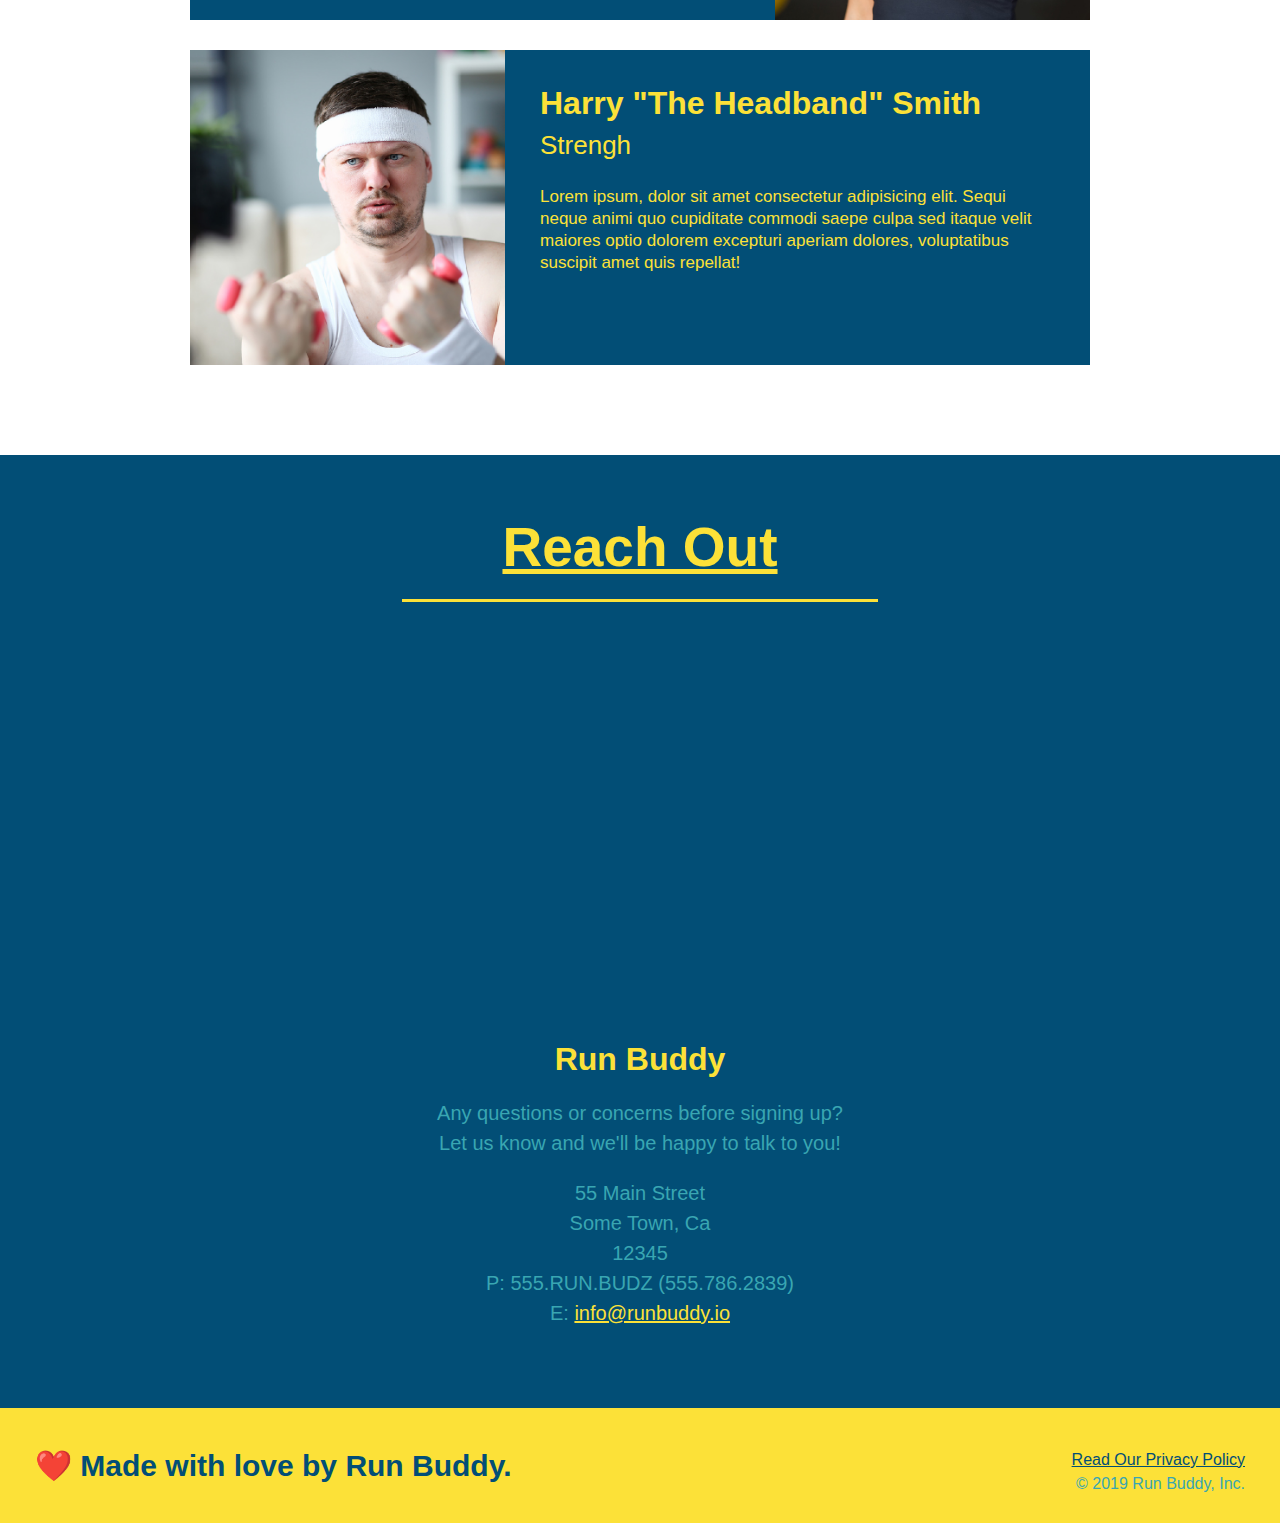
==== commit 2ae2b568: "add content to hero, replace image" ====
--- a/index.html
+++ b/index.html
@@ -31,6 +31,12 @@
 
 <!-- hero/jumbotron -->
     <section class="hero">
+    <div class="hero-cta">
+        <h2>Start Building Habits.</h2>
+        <p>
+            LATINLATINLATINLATINLATINLATIN
+        </p>
+    </div>
         <div>
             <div class="hero-form">
             <h3>Get Started Today</h3>
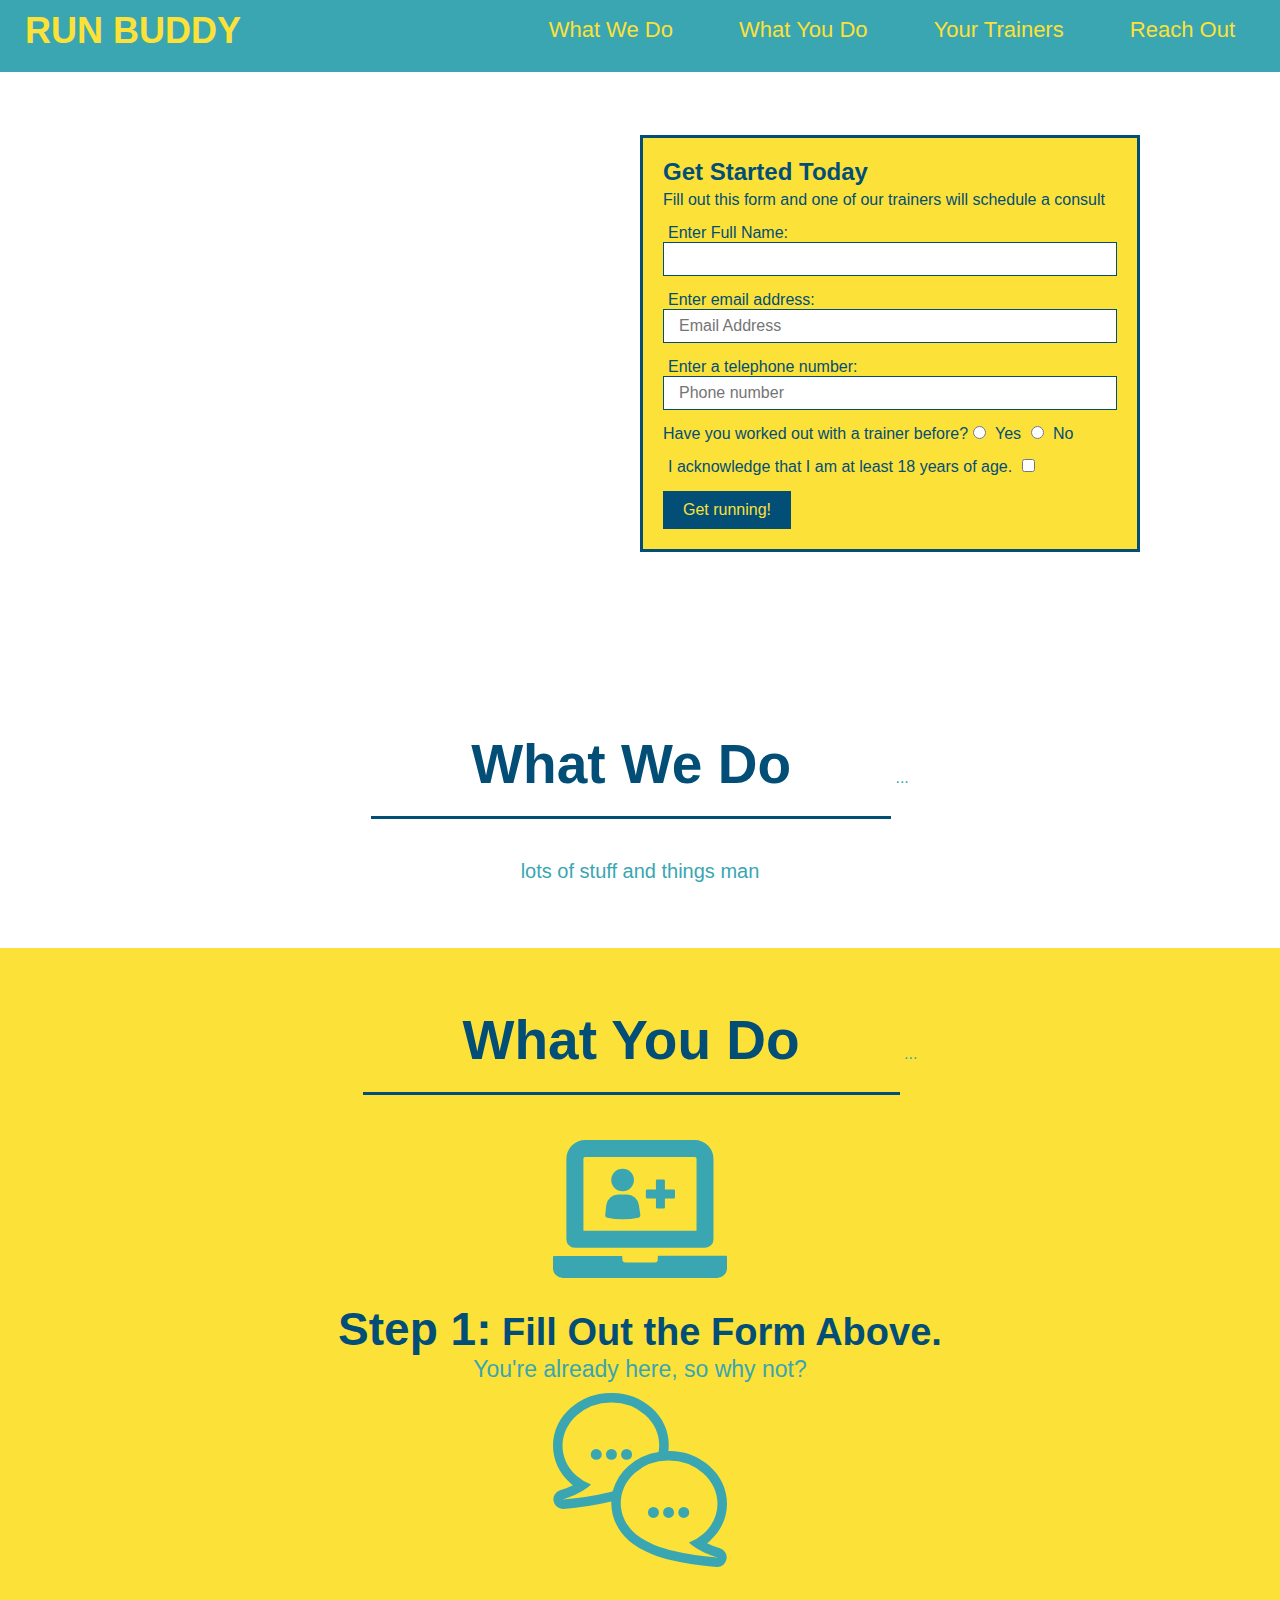
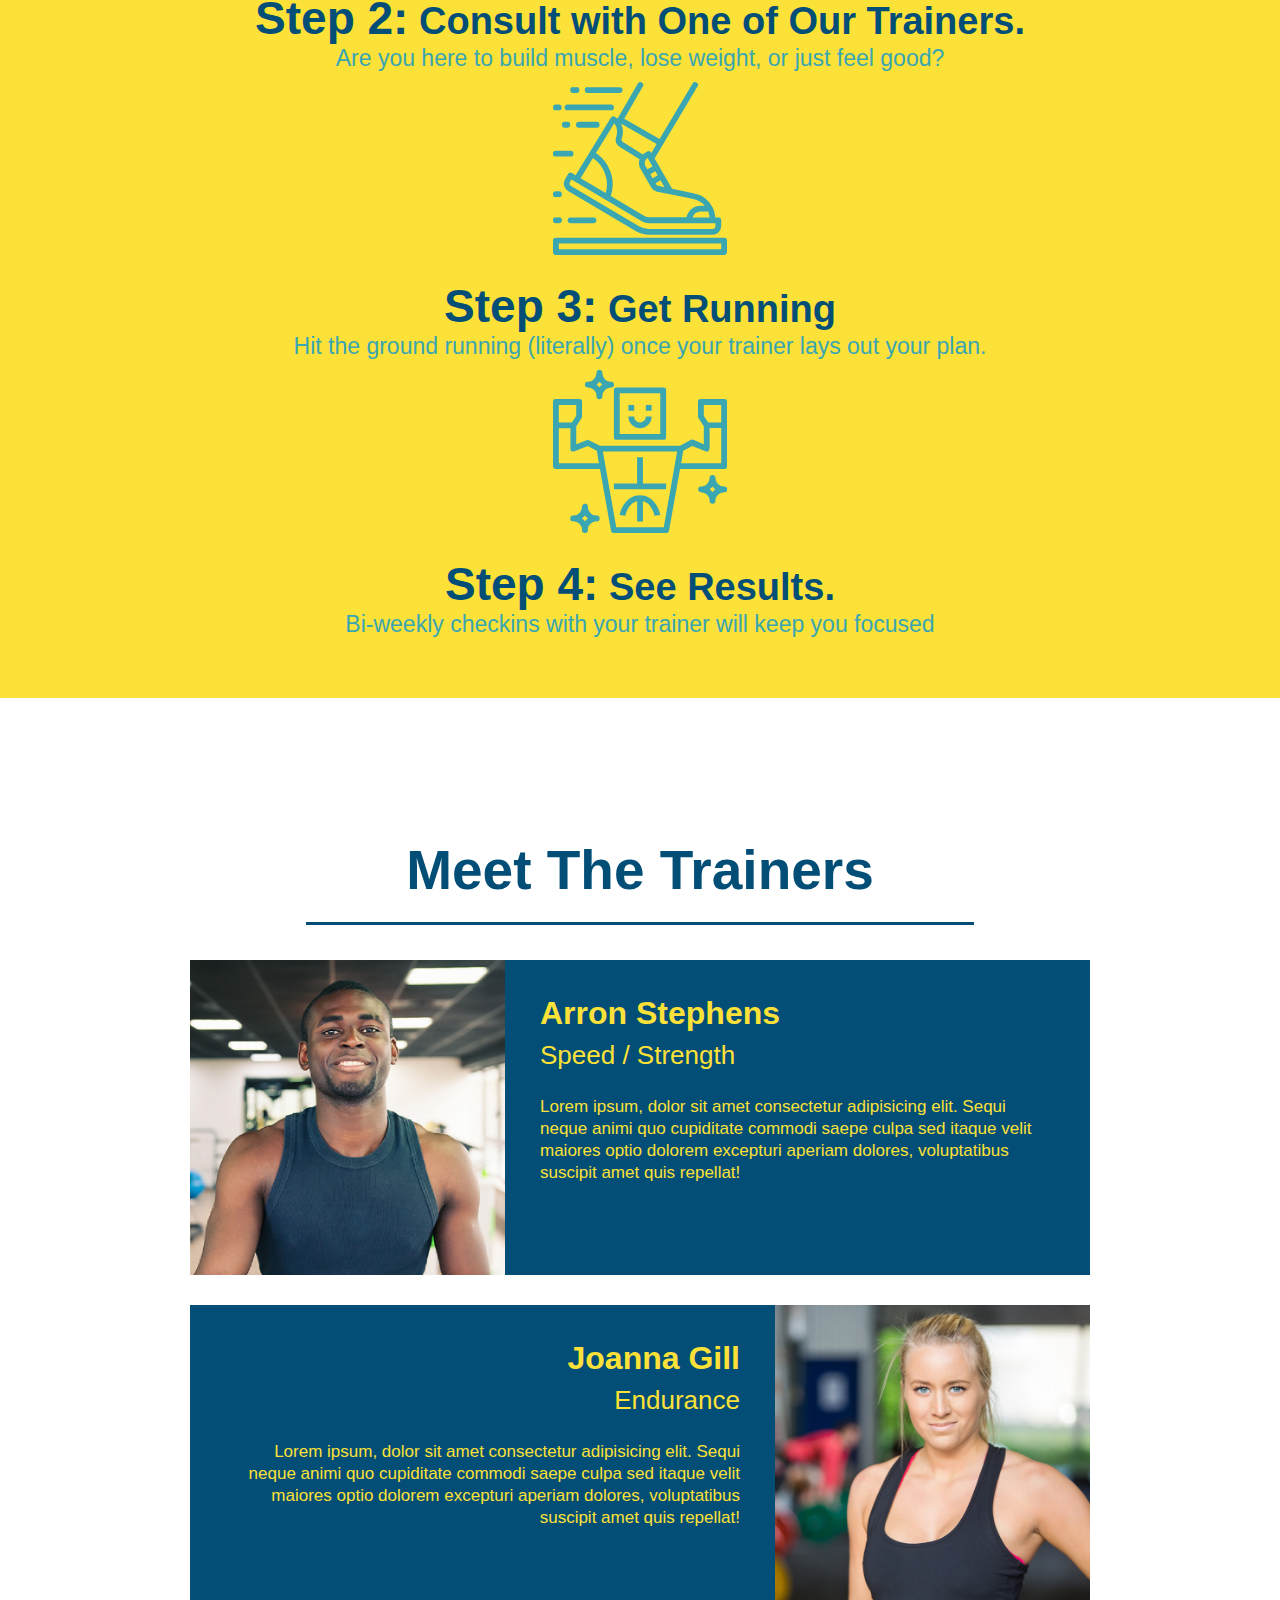
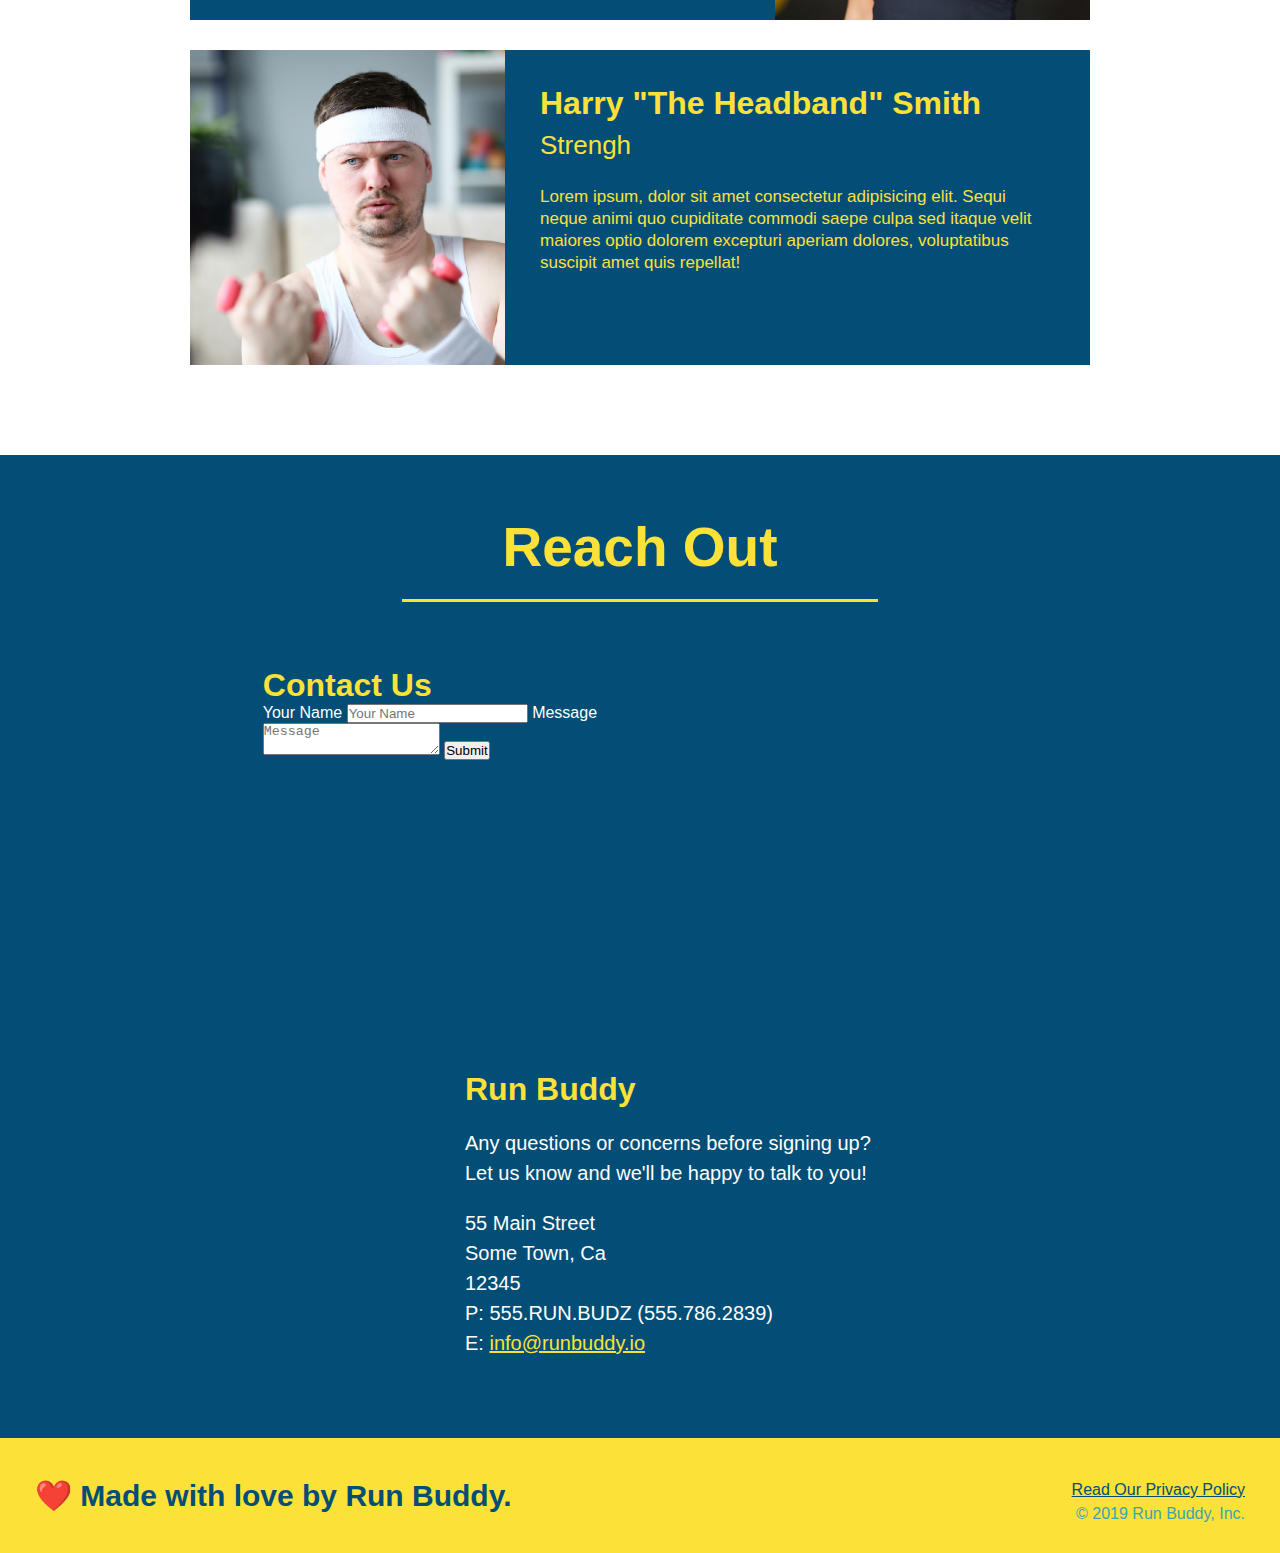
==== commit 1121e681: "Fixed some centering issues I was having" ====
--- a/index.html
+++ b/index.html
@@ -31,12 +31,6 @@
 
 <!-- hero/jumbotron -->
     <section class="hero">
-    <div class="hero-cta">
-        <h2>Start Building Habits.</h2>
-        <p>
-            LATINLATINLATINLATINLATINLATIN
-        </p>
-    </div>
         <div>
             <div class="hero-form">
             <h3>Get Started Today</h3>
@@ -111,7 +105,7 @@
             
 <!-- "meet the trainers" section-->
             
-    <section id="your-trainers">
+    <section id="your-trainers" class="trainers">
             <h2 class="section-title primary-border">
                     Meet The Trainers
             </h2>
@@ -153,13 +147,24 @@
     <section id="reach-out" class= "contact">
         <h2 class="section-title secondary-border">Reach Out</h2>
     <div class="contact-info">
+        <div class="contact-form">
+            <h3>Contact Us</h3>
+            <form>
+                <label for="contact-name">Your Name</label>
+                <input type="text" id="contact-name" placeholder="Your Name" />
+
+                <label for="contact-message">Message</label>
+                <textarea id="contact-message" placeholder="Message"></textarea>
+                <button type="submit">Submit</button>
+            </form>
+        </div>
         <iframe 
         src="https://www.google.com/maps/embed?pb=!1m18!1m12!1m3!1d3147.1079747227936!2d-120.42364418397035!3d37.92790791110593!2m3!1f0!2f0!3f0!3m2!1i1024!2i768!4f13.1!3m3!1m2!1s0x8090c49129b6ac57%3A0xb56c7eb95a2cd8bd!2sMain%20St%2C%20California%2095327!5e0!3m2!1sen!2sus!4v1616426329495!5m2!1sen!2sus" 
         style="border:0;"
         allowfullscreen=""
         loading="lazy">
     </iframe>
-
+    <div>
     <h3>Run Buddy</h3>
     <p>
         Any questions or concerns before signing up?
@@ -174,6 +179,7 @@
         E: <a href="mailto:info@runbuddy.io">info@runbuddy.io</a>
     </address>
     </div>
+    </div>
 </section>
 <!-- footer -->
     <footer>
--- a/assets/css/style.css
+++ b/assets/css/style.css
@@ -59,7 +59,7 @@
 
 .hero {
     padding: 60px;
-    background-image: url("../images/hero-bg.jpg");
+    background-image: url("../images/hero-bgjpg");
     height: 600px;
     background-size: cover;
     background-position: center;
@@ -144,7 +144,7 @@
     border-bottom: 3px solid;
     display: inline-block;
     border-color:#39a6b2;
-    text-decoration: underline;
+    text-align: center;
 }
 .primary-border {
     border-color: #fce138
@@ -152,7 +152,7 @@
 .secondary-border {
     border-color: #39a6b2;
 }
-.trainer-bio {
+.trainers {
     text-align: center;
 }
 .trainer {
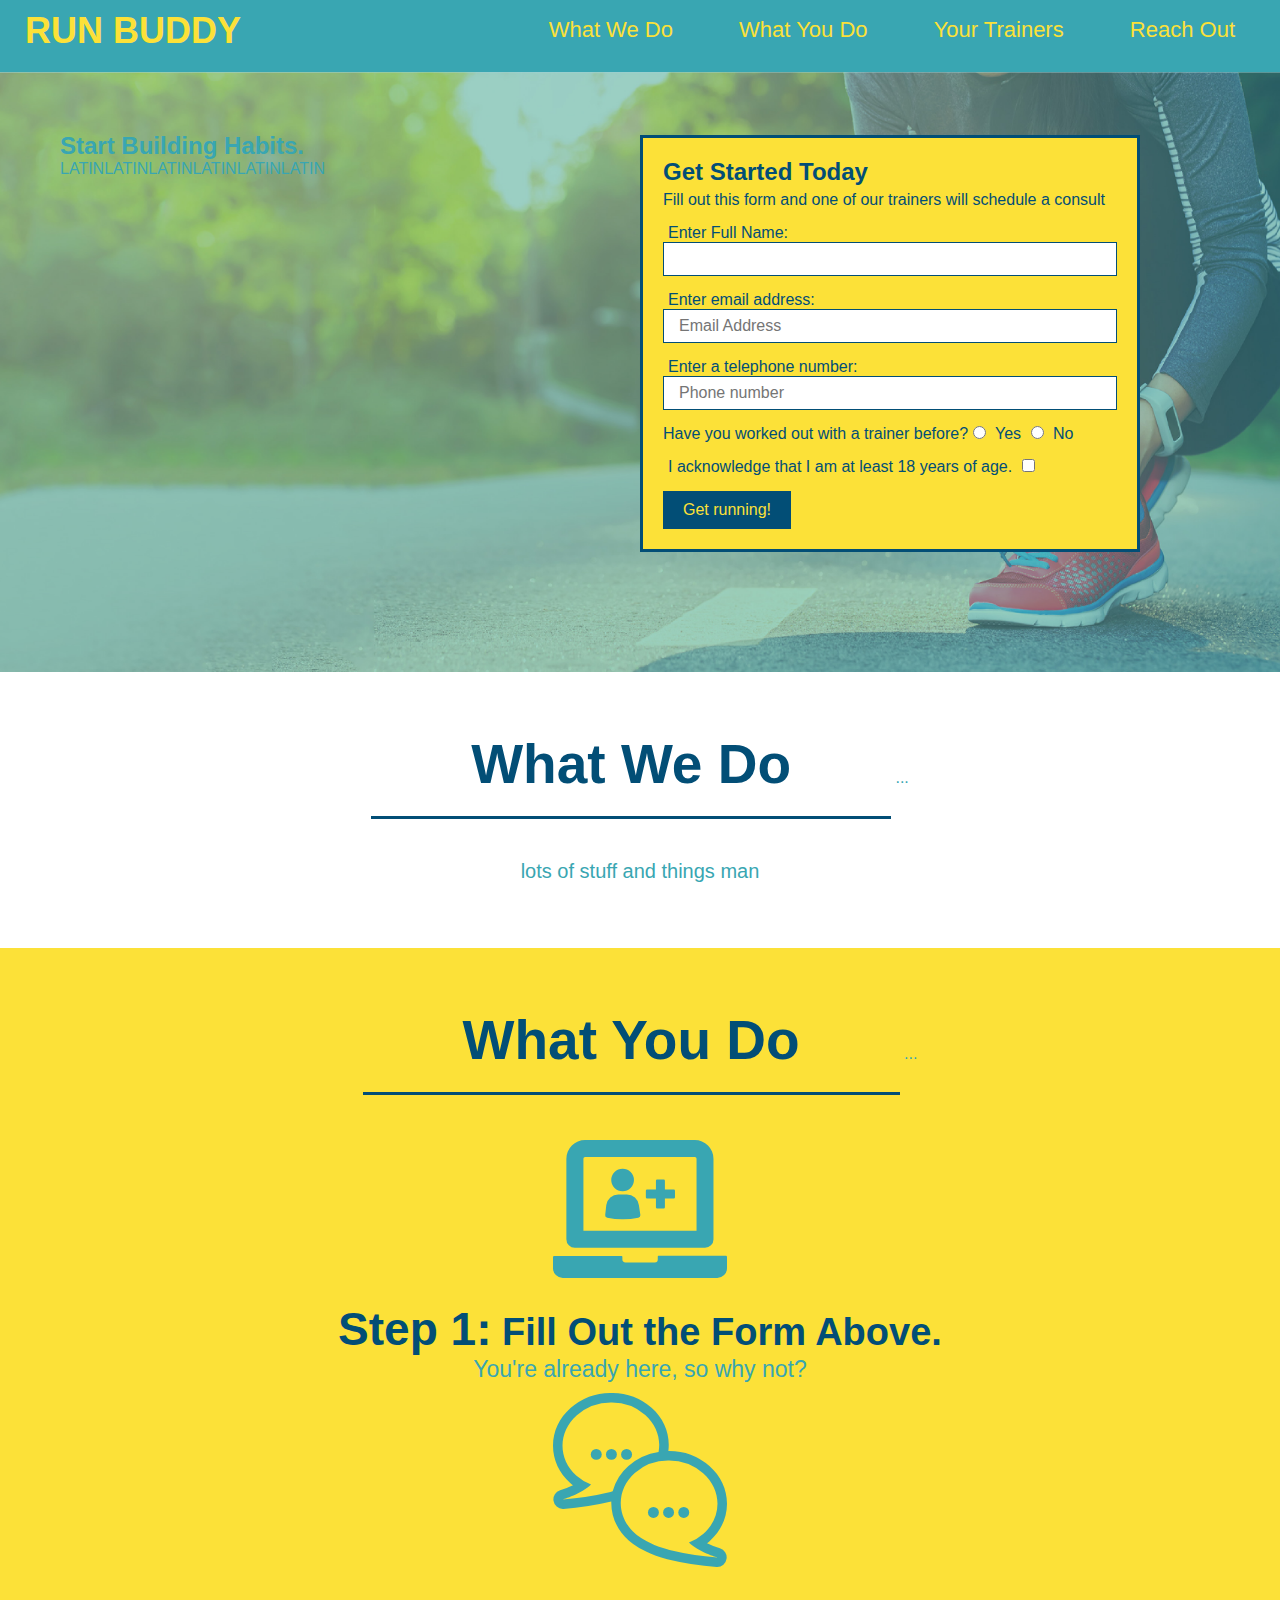
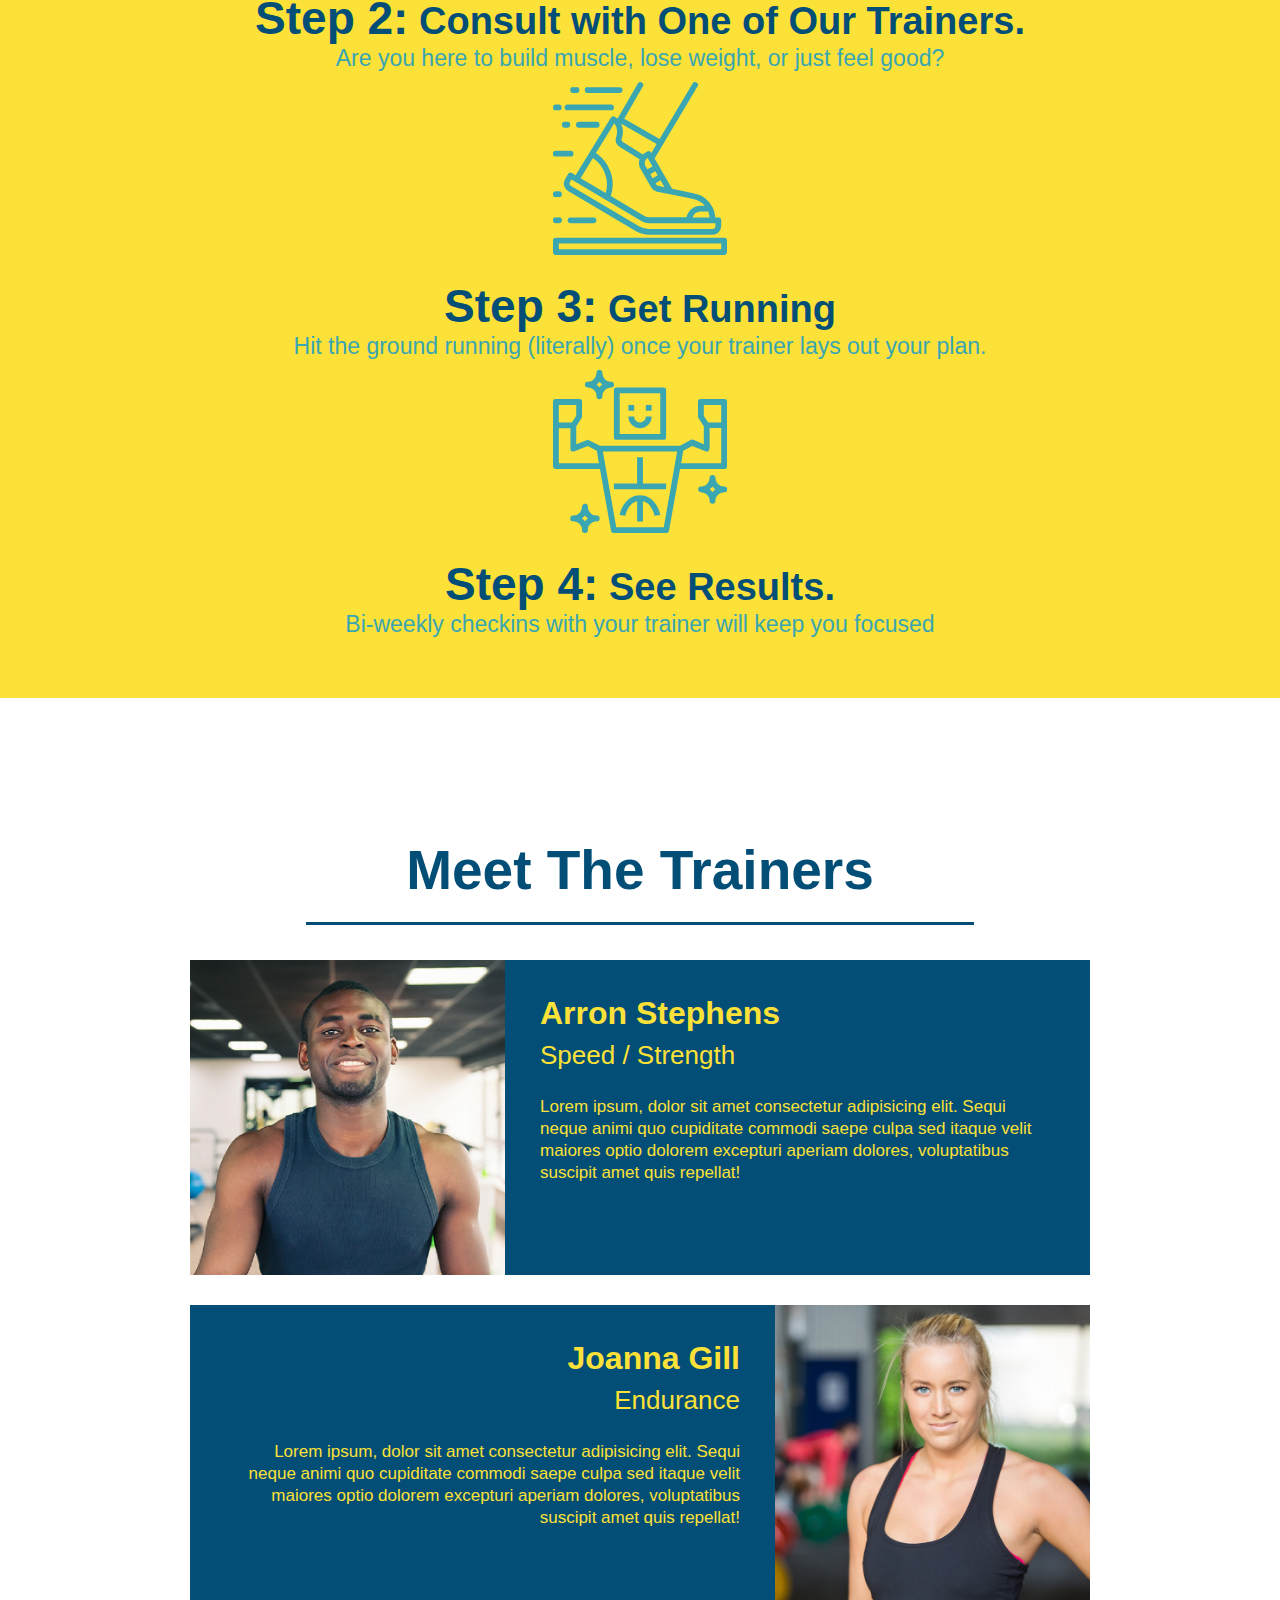
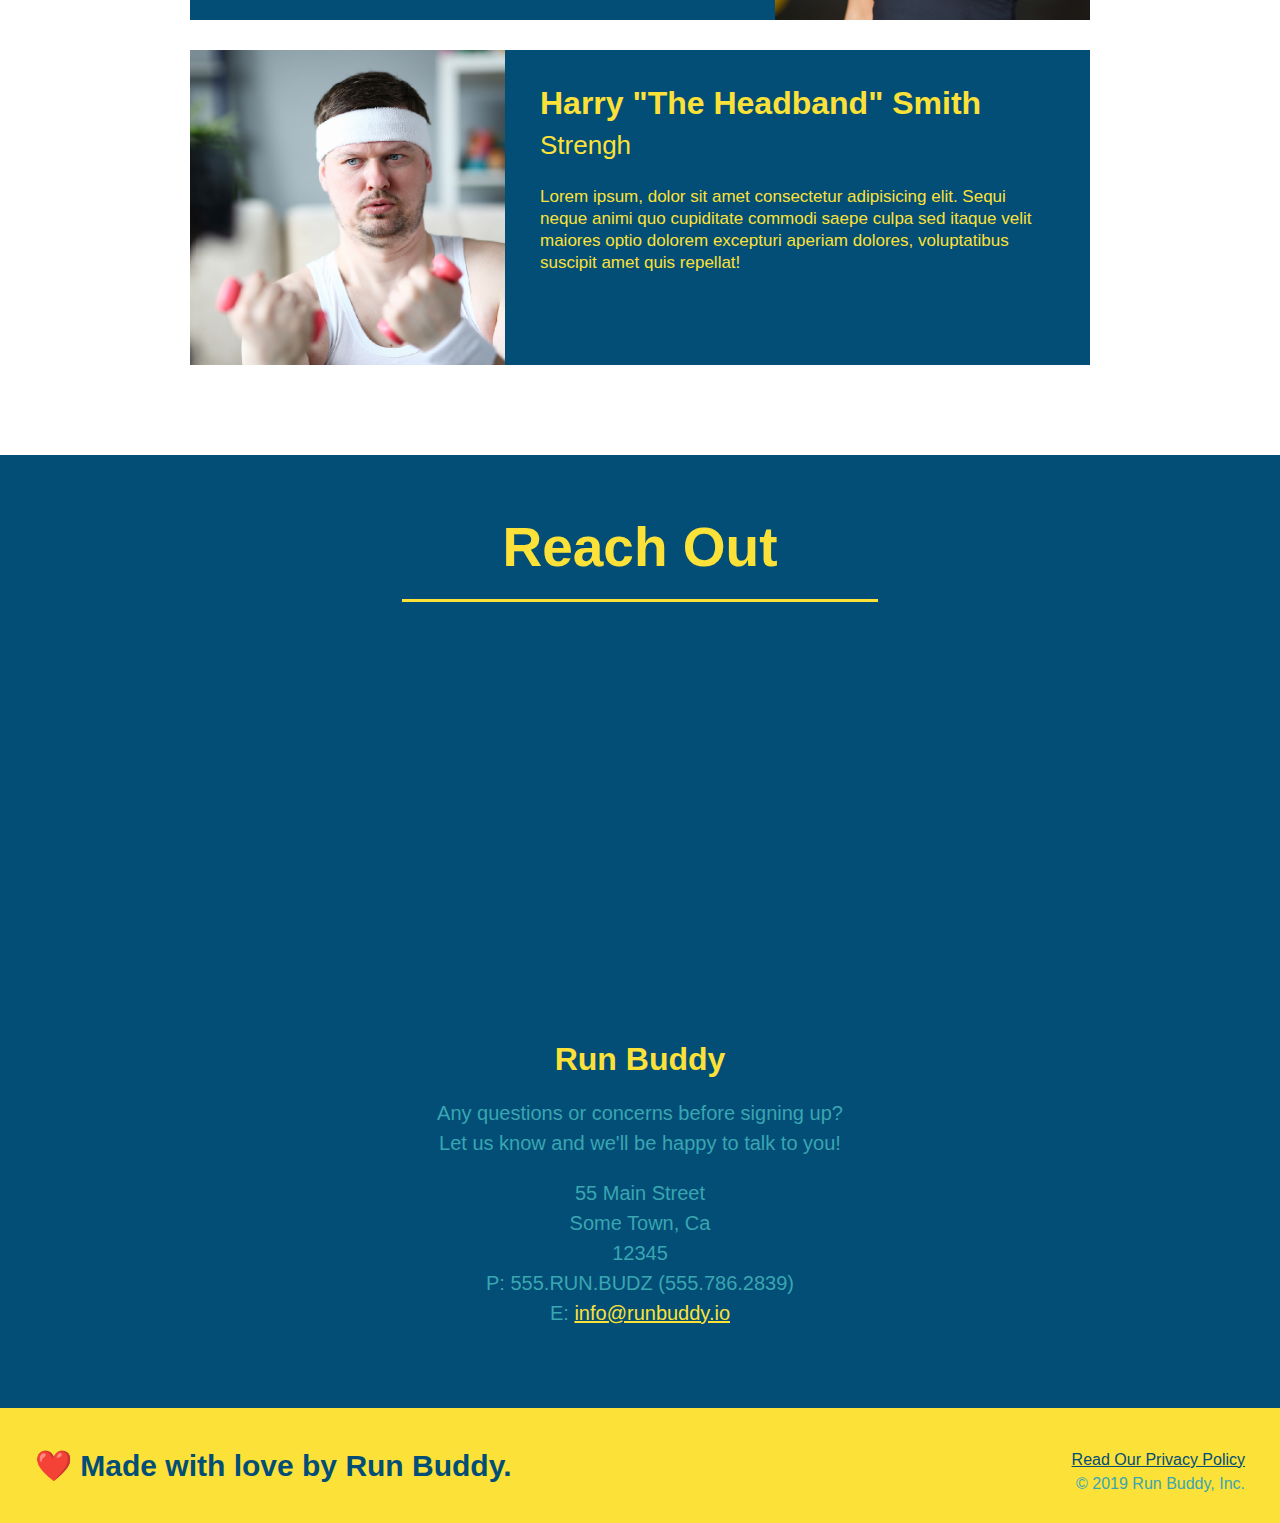
==== commit e2693d54: "fixed trainer heading to centered" ====
--- a/index.html
+++ b/index.html
@@ -31,6 +31,12 @@
 
 <!-- hero/jumbotron -->
     <section class="hero">
+    <div class="hero-cta">
+        <h2>Start Building Habits.</h2>
+        <p>
+            LATINLATINLATINLATINLATINLATIN
+        </p>
+    </div>
         <div>
             <div class="hero-form">
             <h3>Get Started Today</h3>
@@ -147,24 +153,13 @@
     <section id="reach-out" class= "contact">
         <h2 class="section-title secondary-border">Reach Out</h2>
     <div class="contact-info">
-        <div class="contact-form">
-            <h3>Contact Us</h3>
-            <form>
-                <label for="contact-name">Your Name</label>
-                <input type="text" id="contact-name" placeholder="Your Name" />
-
-                <label for="contact-message">Message</label>
-                <textarea id="contact-message" placeholder="Message"></textarea>
-                <button type="submit">Submit</button>
-            </form>
-        </div>
         <iframe 
         src="https://www.google.com/maps/embed?pb=!1m18!1m12!1m3!1d3147.1079747227936!2d-120.42364418397035!3d37.92790791110593!2m3!1f0!2f0!3f0!3m2!1i1024!2i768!4f13.1!3m3!1m2!1s0x8090c49129b6ac57%3A0xb56c7eb95a2cd8bd!2sMain%20St%2C%20California%2095327!5e0!3m2!1sen!2sus!4v1616426329495!5m2!1sen!2sus" 
         style="border:0;"
         allowfullscreen=""
         loading="lazy">
     </iframe>
-    <div>
+
     <h3>Run Buddy</h3>
     <p>
         Any questions or concerns before signing up?
@@ -179,7 +174,6 @@
         E: <a href="mailto:info@runbuddy.io">info@runbuddy.io</a>
     </address>
     </div>
-    </div>
 </section>
 <!-- footer -->
     <footer>
--- a/assets/css/style.css
+++ b/assets/css/style.css
@@ -59,7 +59,7 @@
 
 .hero {
     padding: 60px;
-    background-image: url("../images/hero-bgjpg");
+    background-image: url("../images/hero-bg.jpg");
     height: 600px;
     background-size: cover;
     background-position: center;
@@ -144,7 +144,6 @@
     border-bottom: 3px solid;
     display: inline-block;
     border-color:#39a6b2;
-    text-align: center;
 }
 .primary-border {
     border-color: #fce138
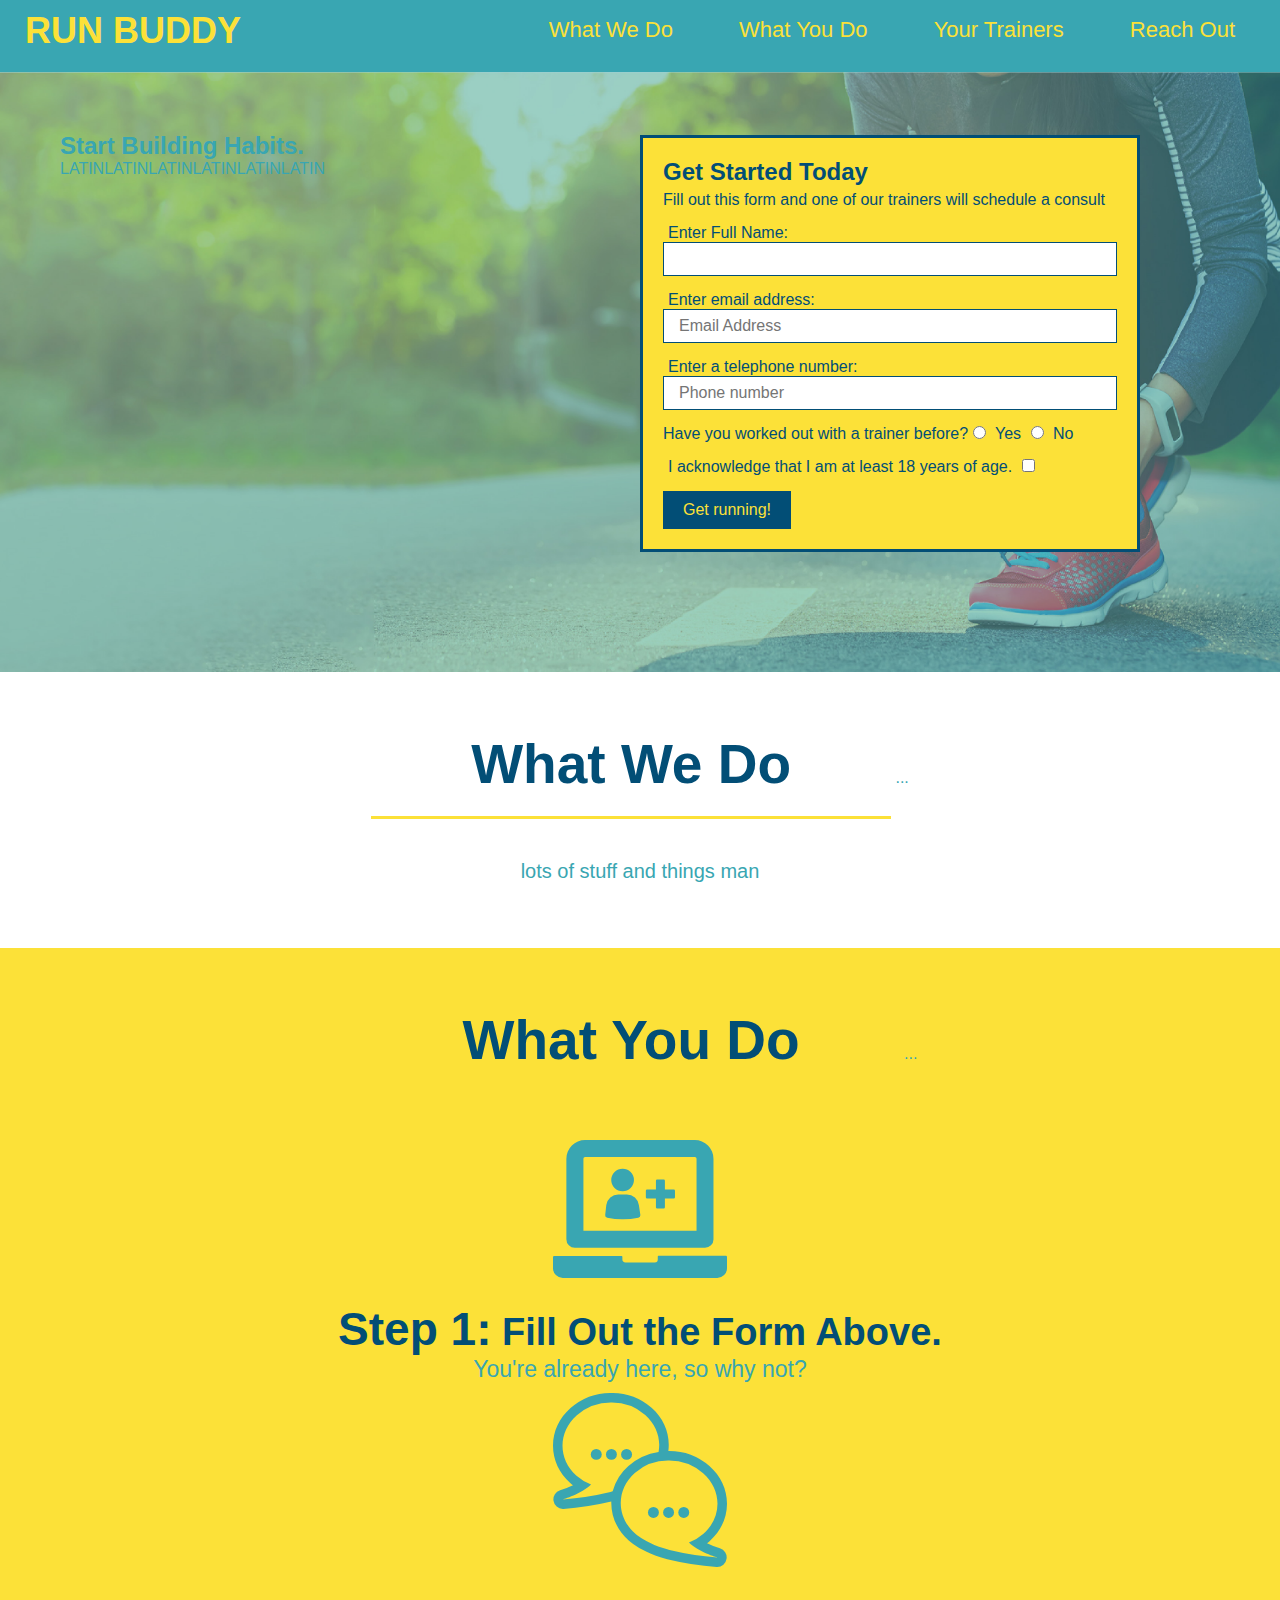
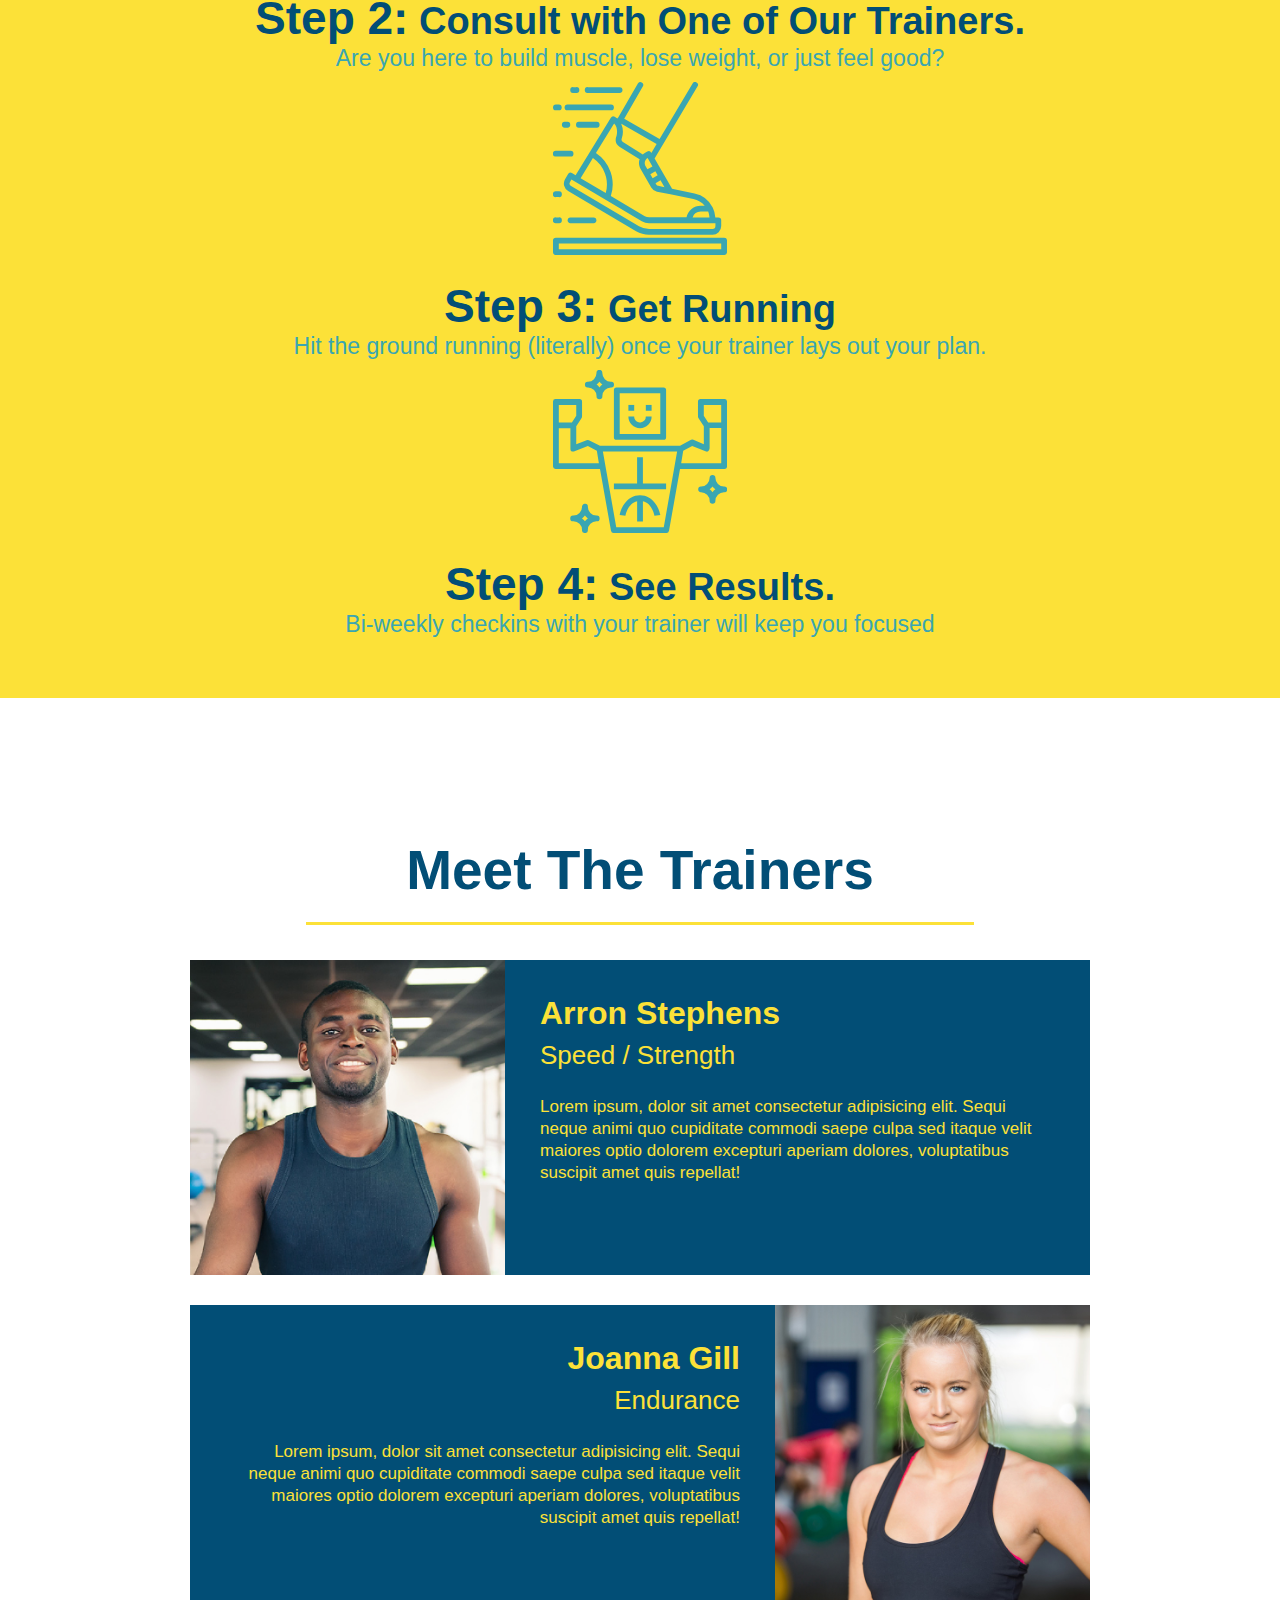
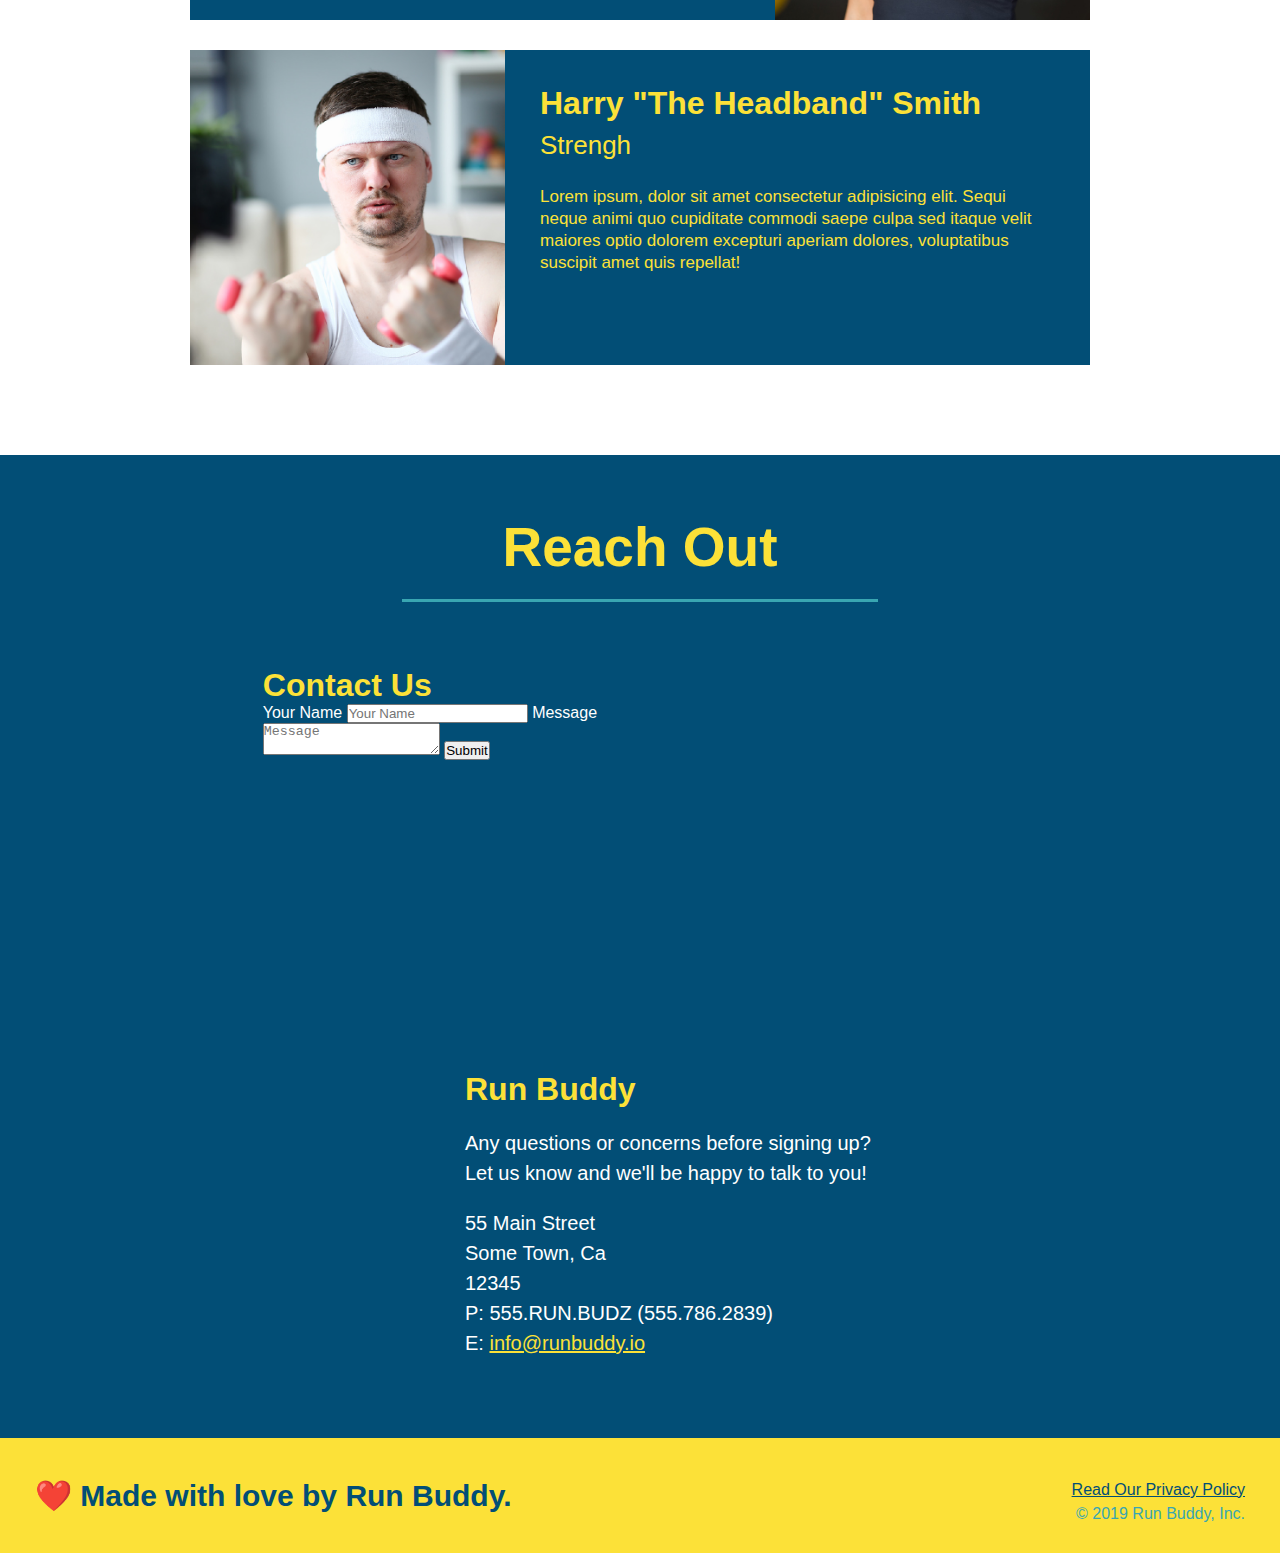
==== commit 701abefa: "add contact form" ====
--- a/index.html
+++ b/index.html
@@ -110,78 +110,95 @@
     </section>
             
 <!-- "meet the trainers" section-->
-            
-    <section id="your-trainers" class="trainers">
-            <h2 class="section-title primary-border">
-                    Meet The Trainers
-            </h2>
-    <article class="trainer">
-        <img src="./assets/images/trainer-1.jpg" alt="Arron Stephens in his workout clothes, ready to pump iron"/>
-        <div class="trainer-bio text-left">
-            <h3>Arron Stephens</h3>
-            <h4>Speed / Strength</h4>
-            <p>      Lorem ipsum, dolor sit amet consectetur adipisicing elit. Sequi neque animi quo cupiditate commodi saepe culpa sed
-                itaque velit maiores optio dolorem excepturi aperiam dolores, voluptatibus suscipit amet quis repellat!
-            </p>
-        </div>
-    </article>
-    <article class="trainer">
-        <div class="trainer-bio text-right">
-            <h3>Joanna Gill</h3>
-            <h4>Endurance</h4>
-            <p>
-                Lorem ipsum, dolor sit amet consectetur adipisicing elit. Sequi neque animi quo cupiditate commodi saepe culpa sed
-                itaque velit maiores optio dolorem excepturi aperiam dolores, voluptatibus suscipit amet quis repellat!
-            </p>
-        </div>
-        <img src="./assets/images/trainer-2.jpg" alt="Joanna Gill cooling off after a workout." />
-    </article>
-    <article class="trainer">
-        <img src="./assets/images/trainer-3.jpg" alt="Harry Smith wearing a headband and lifting comically small pink weights" />
-        <div class="trainer-bio text-left">
-            <h3>Harry "The Headband" Smith</h3>
-            <h4>Strengh</h4>
-            <p>
-                Lorem ipsum, dolor sit amet consectetur adipisicing elit. Sequi neque animi quo cupiditate commodi saepe culpa sed
-                itaque velit maiores optio dolorem excepturi aperiam dolores, voluptatibus suscipit amet quis repellat!
-            </p>
-        </div>
-    </article>
-    </section>
+ <section id="your-trainers" class="trainers">
+     <h2 class="section-title primary-border">
+            Meet The Trainers
+        </h2>
+                <article class="trainer">
+                    <img src="./assets/images/trainer-1.jpg" alt="Arron Stephens in his workout clothes, ready to pump iron" />
+                    <div class="trainer-bio text-left">
+                        <h3>Arron Stephens</h3>
+                        <h4>Speed / Strength</h4>
+                        <p> Lorem ipsum, dolor sit amet consectetur adipisicing elit. Sequi neque animi quo cupiditate commodi saepe
+                            culpa sed
+                            itaque velit maiores optio dolorem excepturi aperiam dolores, voluptatibus suscipit amet quis repellat!
+                        </p>
+                    </div>
+                </article>
+                <article class="trainer">
+                    <div class="trainer-bio text-right">
+                        <h3>Joanna Gill</h3>
+                        <h4>Endurance</h4>
+                        <p>
+                            Lorem ipsum, dolor sit amet consectetur adipisicing elit. Sequi neque animi quo cupiditate commodi saepe
+                            culpa sed
+                            itaque velit maiores optio dolorem excepturi aperiam dolores, voluptatibus suscipit amet quis repellat!
+                        </p>
+                    </div>
+                    <img src="./assets/images/trainer-2.jpg" alt="Joanna Gill cooling off after a workout." />
+                </article>
+                <article class="trainer">
+                    <img src="./assets/images/trainer-3.jpg"
+                        alt="Harry Smith wearing a headband and lifting comically small pink weights" />
+                    <div class="trainer-bio text-left">
+                        <h3>Harry "The Headband" Smith</h3>
+                        <h4>Strengh</h4>
+                        <p>
+                            Lorem ipsum, dolor sit amet consectetur adipisicing elit. Sequi neque animi quo cupiditate commodi saepe
+                            culpa sed
+                            itaque velit maiores optio dolorem excepturi aperiam dolores, voluptatibus suscipit amet quis repellat!
+                        </p>
+                    </div>
+     </article>
+</section>
 
 <!-- "reach out"-->
-    <section id="reach-out" class= "contact">
-        <h2 class="section-title secondary-border">Reach Out</h2>
+<section id="reach-out" class="contact">
+    <h2 class="section-title secondary-border">Reach Out</h2>
     <div class="contact-info">
-        <iframe 
-        src="https://www.google.com/maps/embed?pb=!1m18!1m12!1m3!1d3147.1079747227936!2d-120.42364418397035!3d37.92790791110593!2m3!1f0!2f0!3f0!3m2!1i1024!2i768!4f13.1!3m3!1m2!1s0x8090c49129b6ac57%3A0xb56c7eb95a2cd8bd!2sMain%20St%2C%20California%2095327!5e0!3m2!1sen!2sus!4v1616426329495!5m2!1sen!2sus" 
-        style="border:0;"
+        <div class="contact-form">
+            <h3>Contact Us</h3>
+            <form>
+               <label for="contact-name">Your Name</label>
+               <input type="text" id="contact-name" placeholder="Your Name" />
+          
+               <label for="contact-message">Message</label>
+               <textarea id="contact-message" placeholder="Message"></textarea>
+          
+               <button type="submit">Submit</button>
+              </form>
+          </div>
+      <iframe 
+        src="https://www.google.com/maps/embed?pb=!1m18!1m12!1m3!1d3147.1079747227936!2d-120.42364418397035!3d37.92790791110593!2m3!1f0!2f0!3f0!3m2!1i1024!2i768!4f13.1!3m3!1m2!1s0x8090c49129b6ac57%3A0xb56c7eb95a2cd8bd!2sMain%20St%2C%20California%2095327!5e0!3m2!1sen!2sus!4v1616426329495!5m2!1sen!2sus"
+        style="border:0;" 
         allowfullscreen=""
         loading="lazy">
-    </iframe>
-
-    <h3>Run Buddy</h3>
-    <p>
-        Any questions or concerns before signing up?
-        <br />
-        Let us know and we'll be happy to talk to you!
-    </p>
-    <address>
-        55 Main Street <br />
-        Some Town, Ca <br />
-        12345<br />
-        P: 555.RUN.BUDZ (555.786.2839)<br />
-        E: <a href="mailto:info@runbuddy.io">info@runbuddy.io</a>
-    </address>
+      </iframe>
+      <div>
+        <h3>Run Buddy</h3>
+        <p>
+          Any questions or concerns before signing up?
+          <br />
+          Let us know and we'll be happy to talk to you!
+        </p>
+        <address>
+          55 Main Street <br />
+          Some Town, Ca <br />
+          12345<br />
+          P: 555.RUN.BUDZ (555.786.2839)<br />
+          E: <a href="mailto:info@runbuddy.io">info@runbuddy.io</a>
+        </address>
+      </div>
     </div>
-</section>
+  </section>
+
 <!-- footer -->
     <footer>
         <h2>❤️ Made with love by Run Buddy.</h2>
-    <div>
-        <a href="./privacy-policy.html">Read Our Privacy Policy</a><br />
-        &copy; 2019 Run Buddy, Inc.
-    </div>
+        <div>
+            <a href="./privacy-policy.html">Read Our Privacy Policy</a><br />
+            &copy; 2019 Run Buddy, Inc.
+        </div>
     </footer>
 </body>
 </html>--- a/assets/css/style.css
+++ b/assets/css/style.css
@@ -189,14 +189,8 @@
 .text-right {
     text-align: right;
 }
-.section-title {
-    font-size: 55px;
-    display: inline-block;
-    padding: 0 100px 20px 100px;
-    border-bottom: 3px solid;
-    margin-bottom: 35px;
-    color: #024e76;
-  }
+/* Reach out Styles */
+
 .contact {
     text-align: center;
     background: #024e76;
